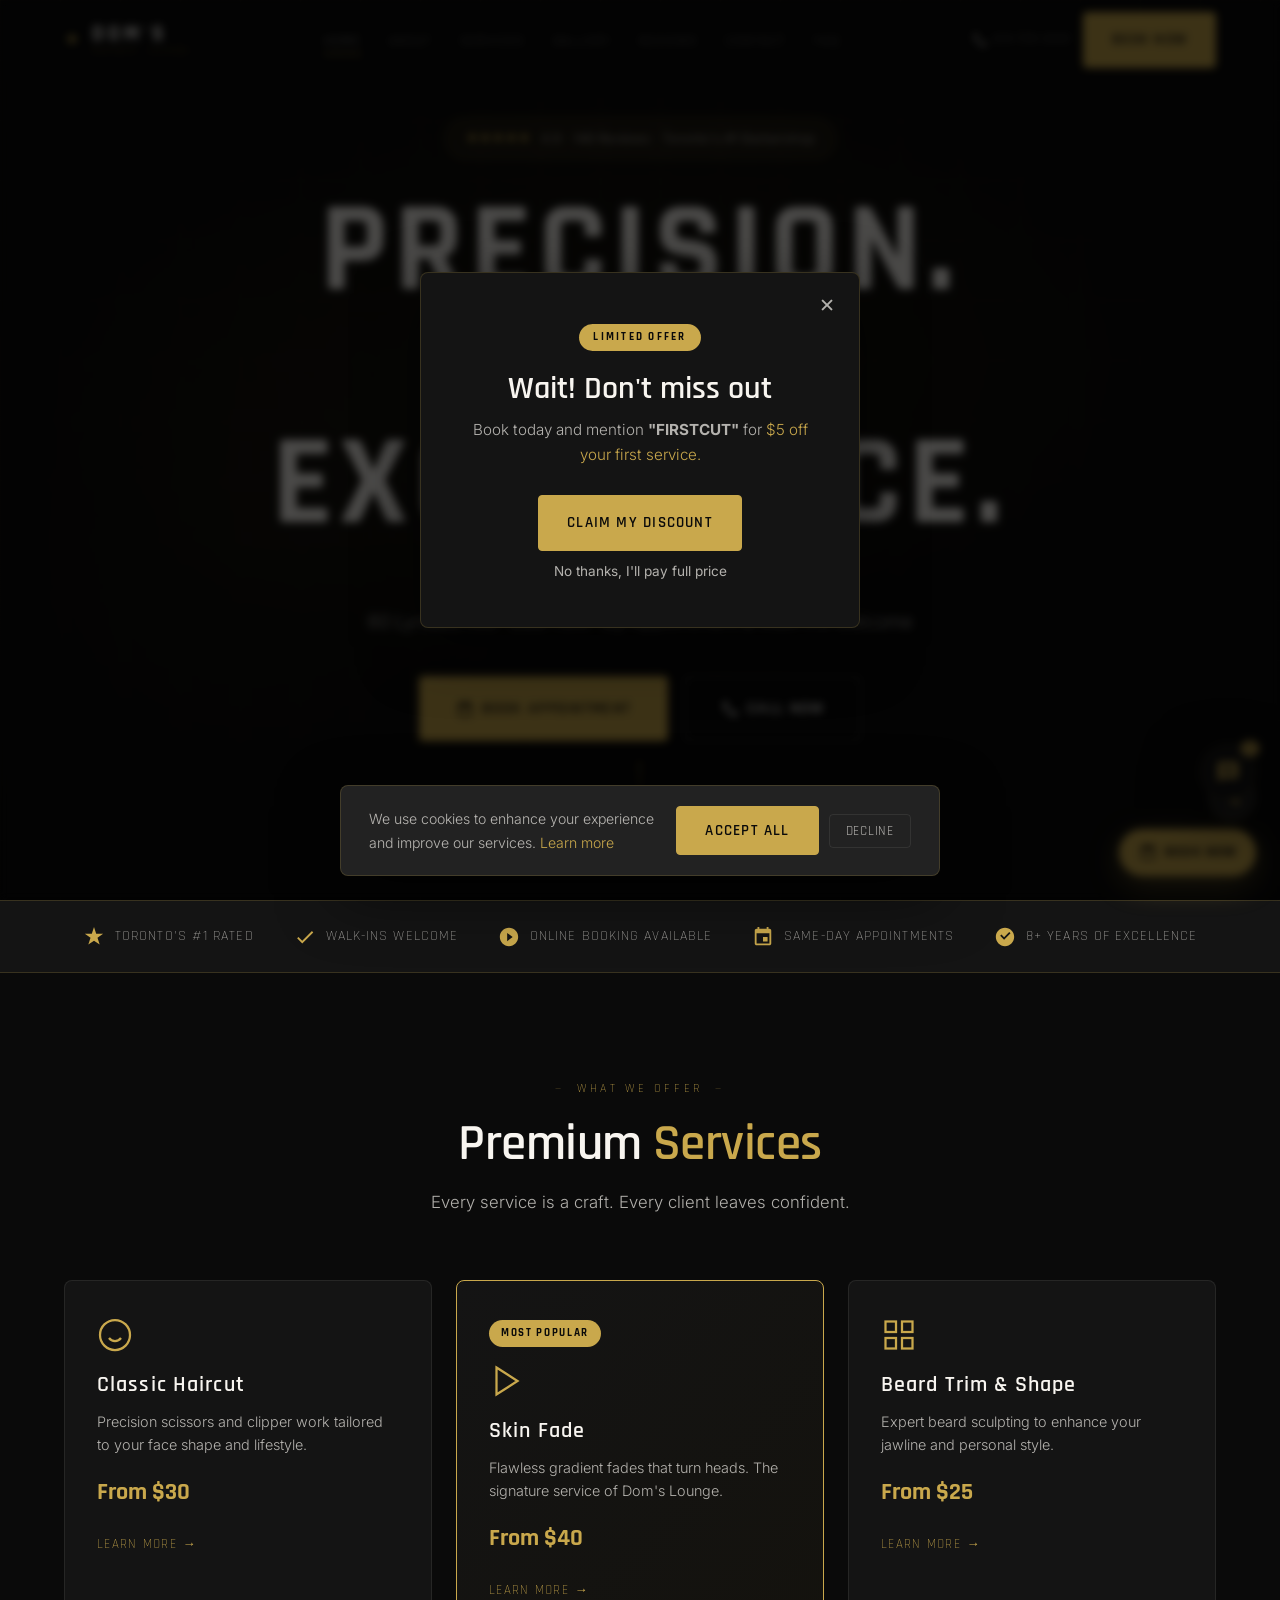
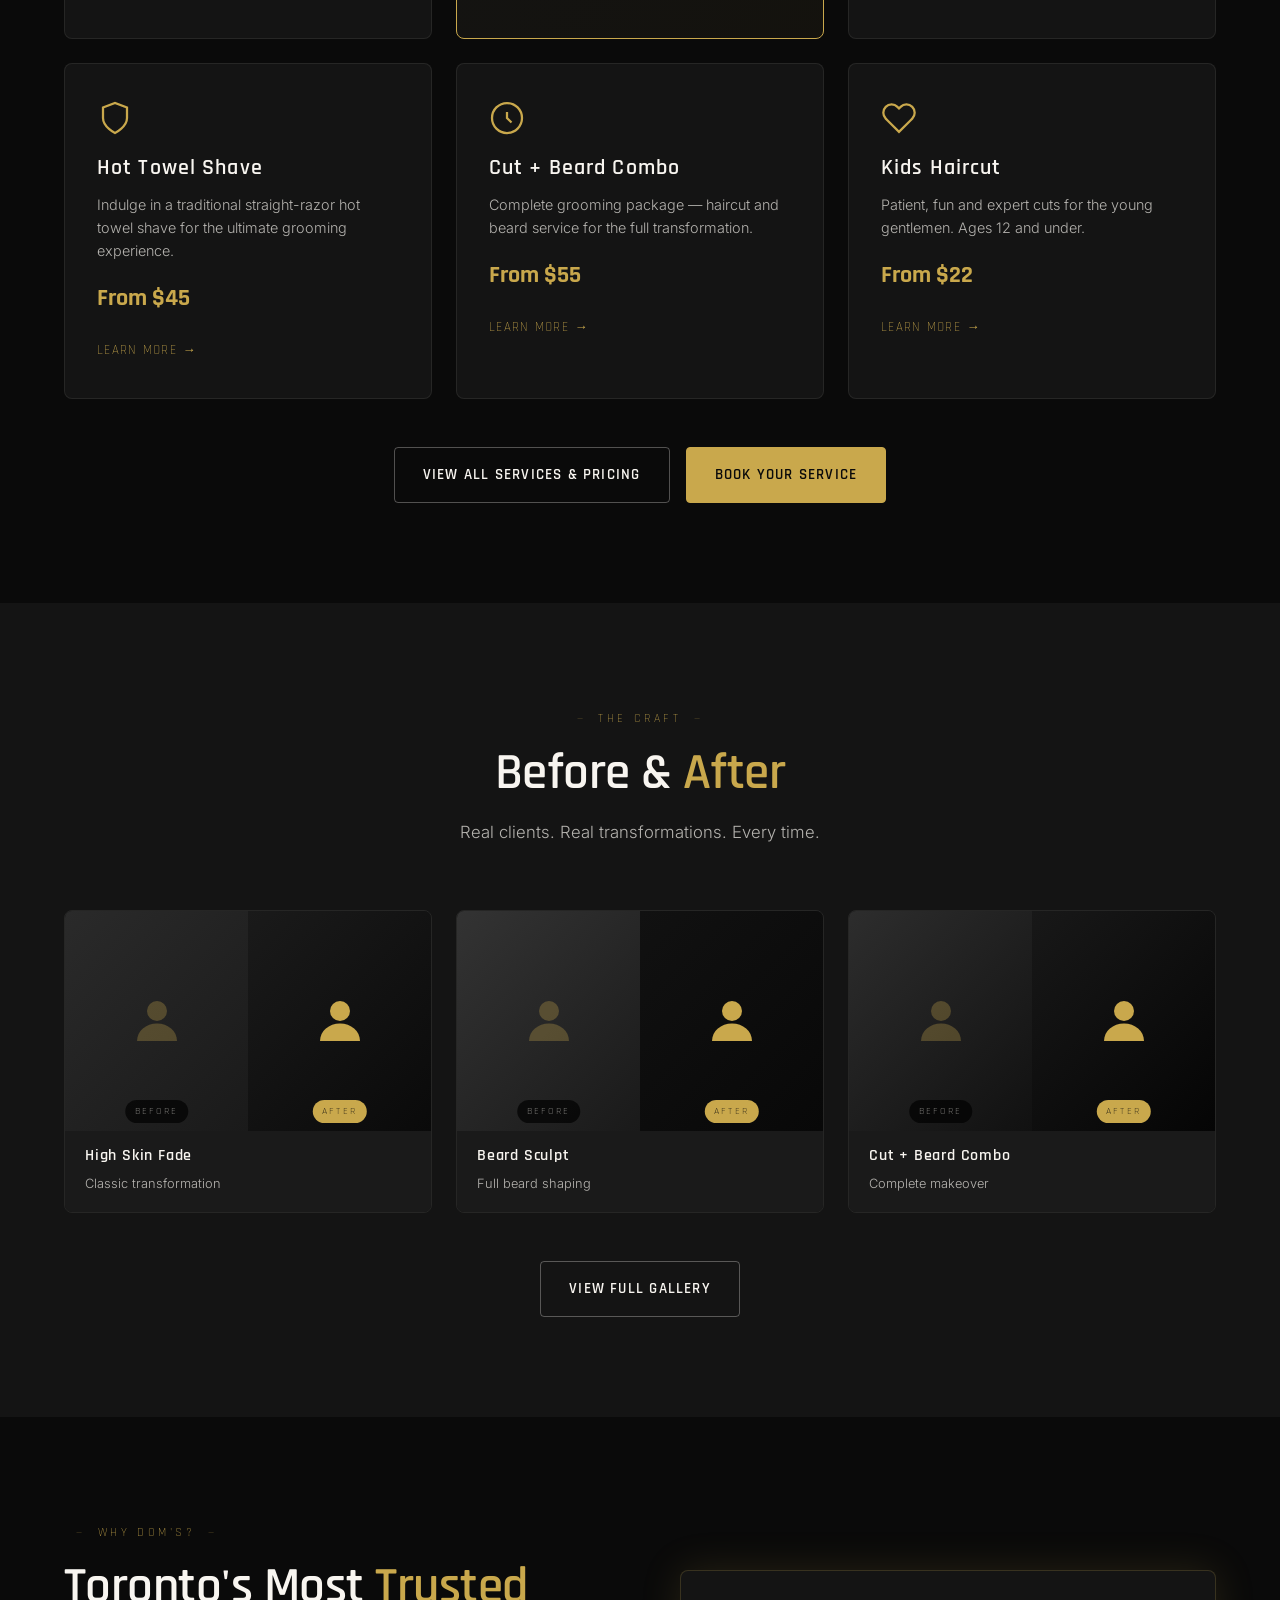
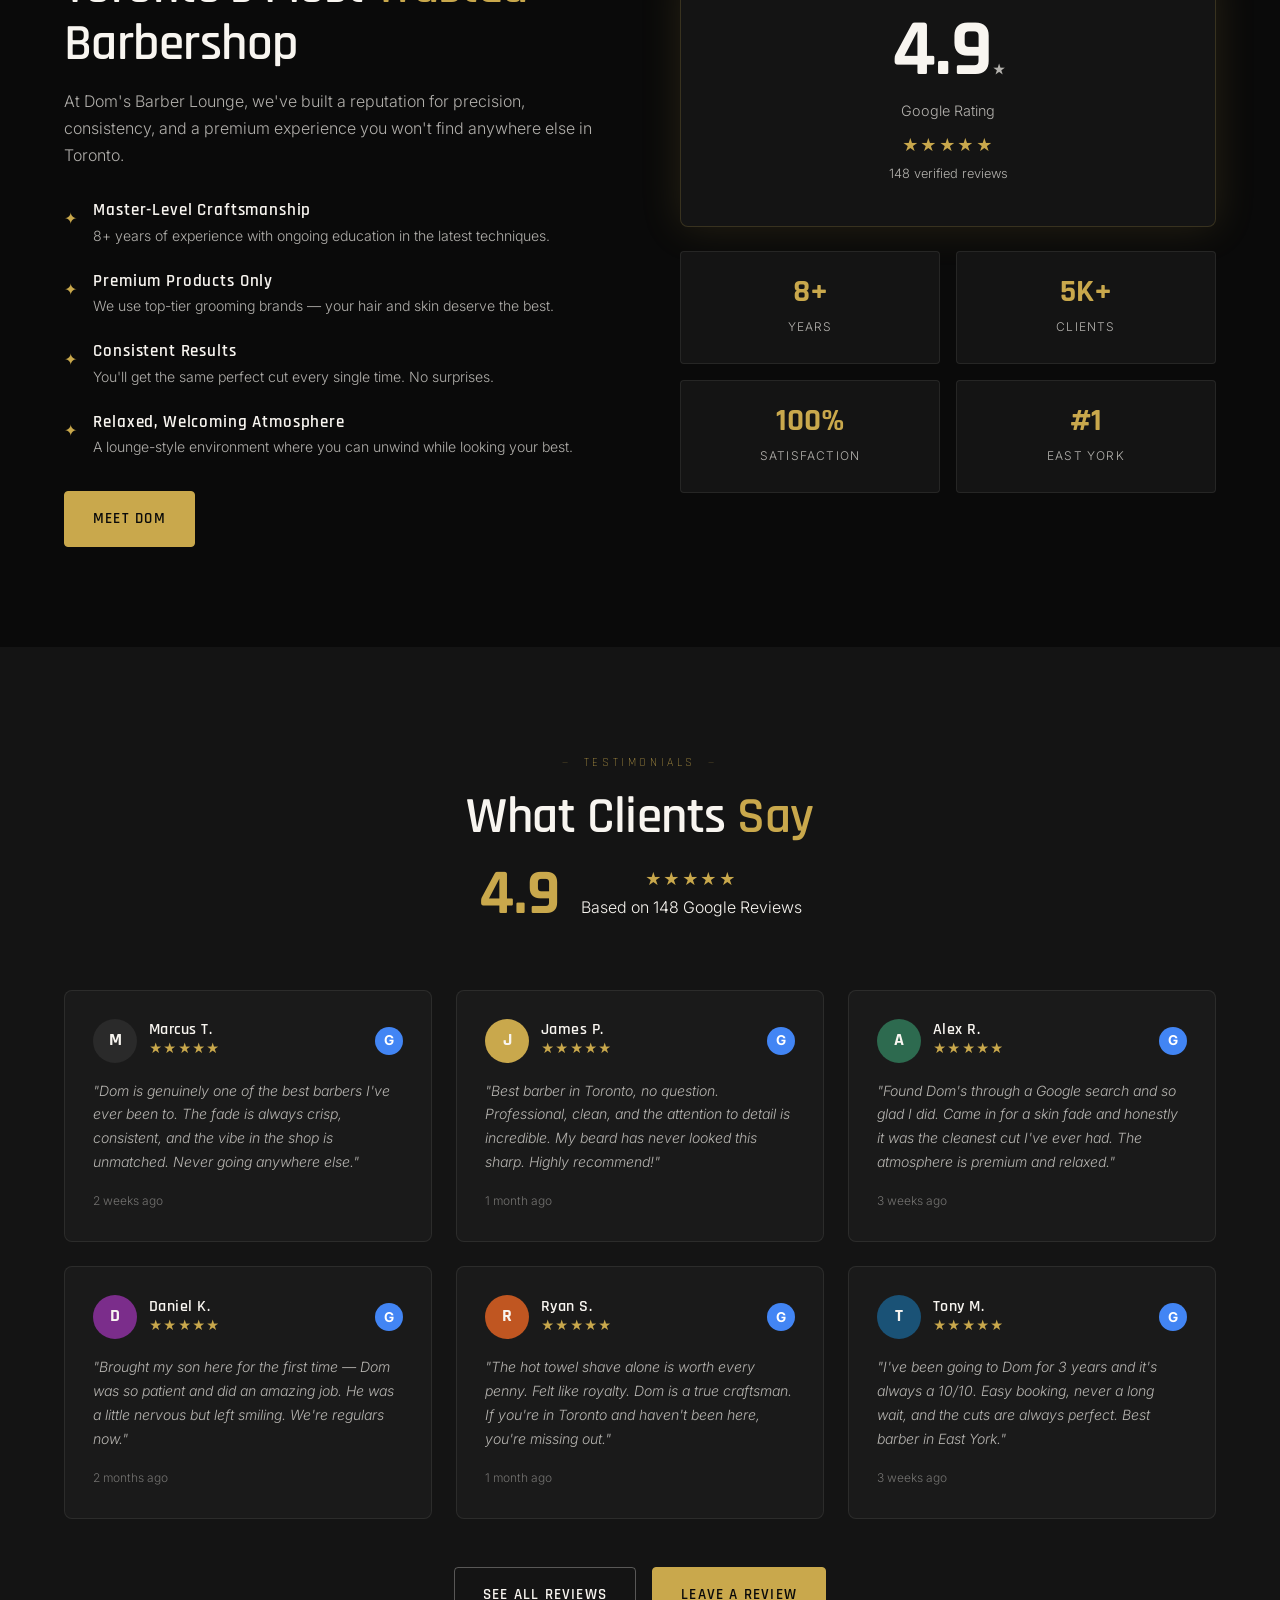
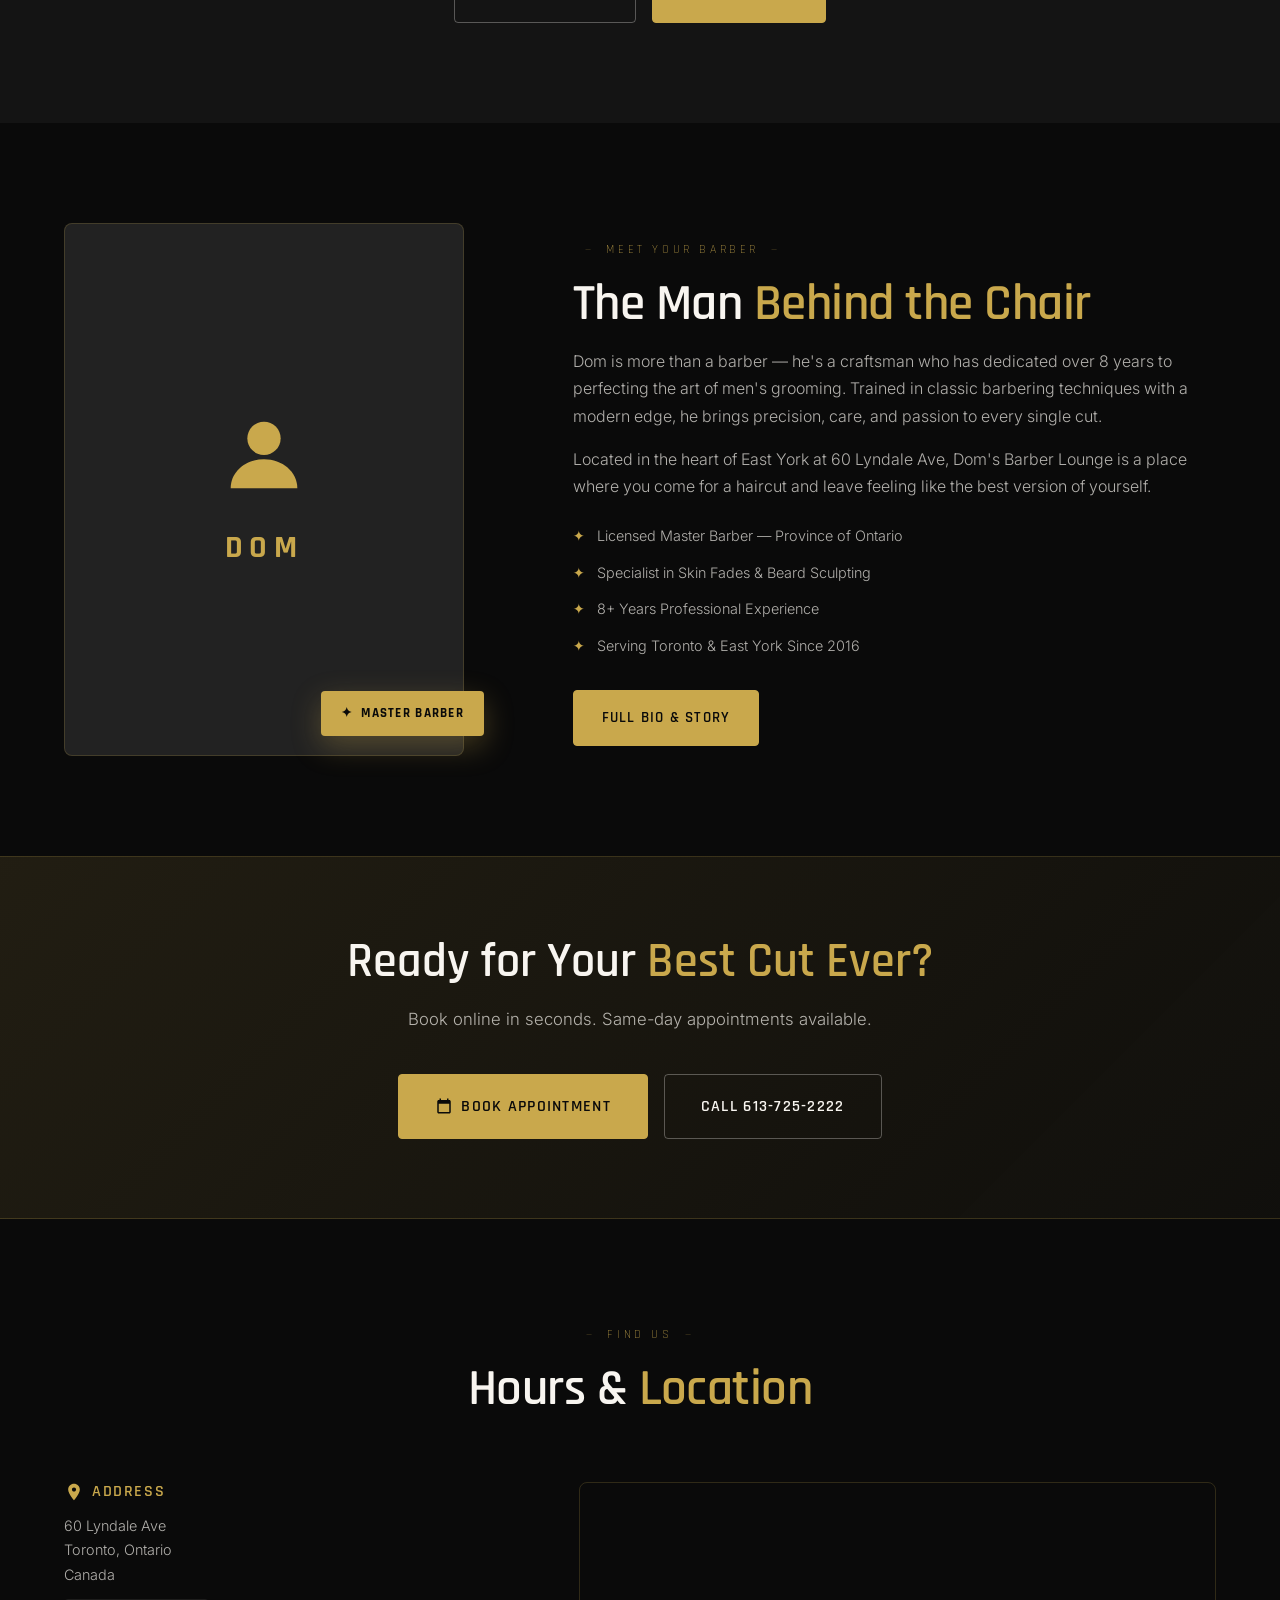
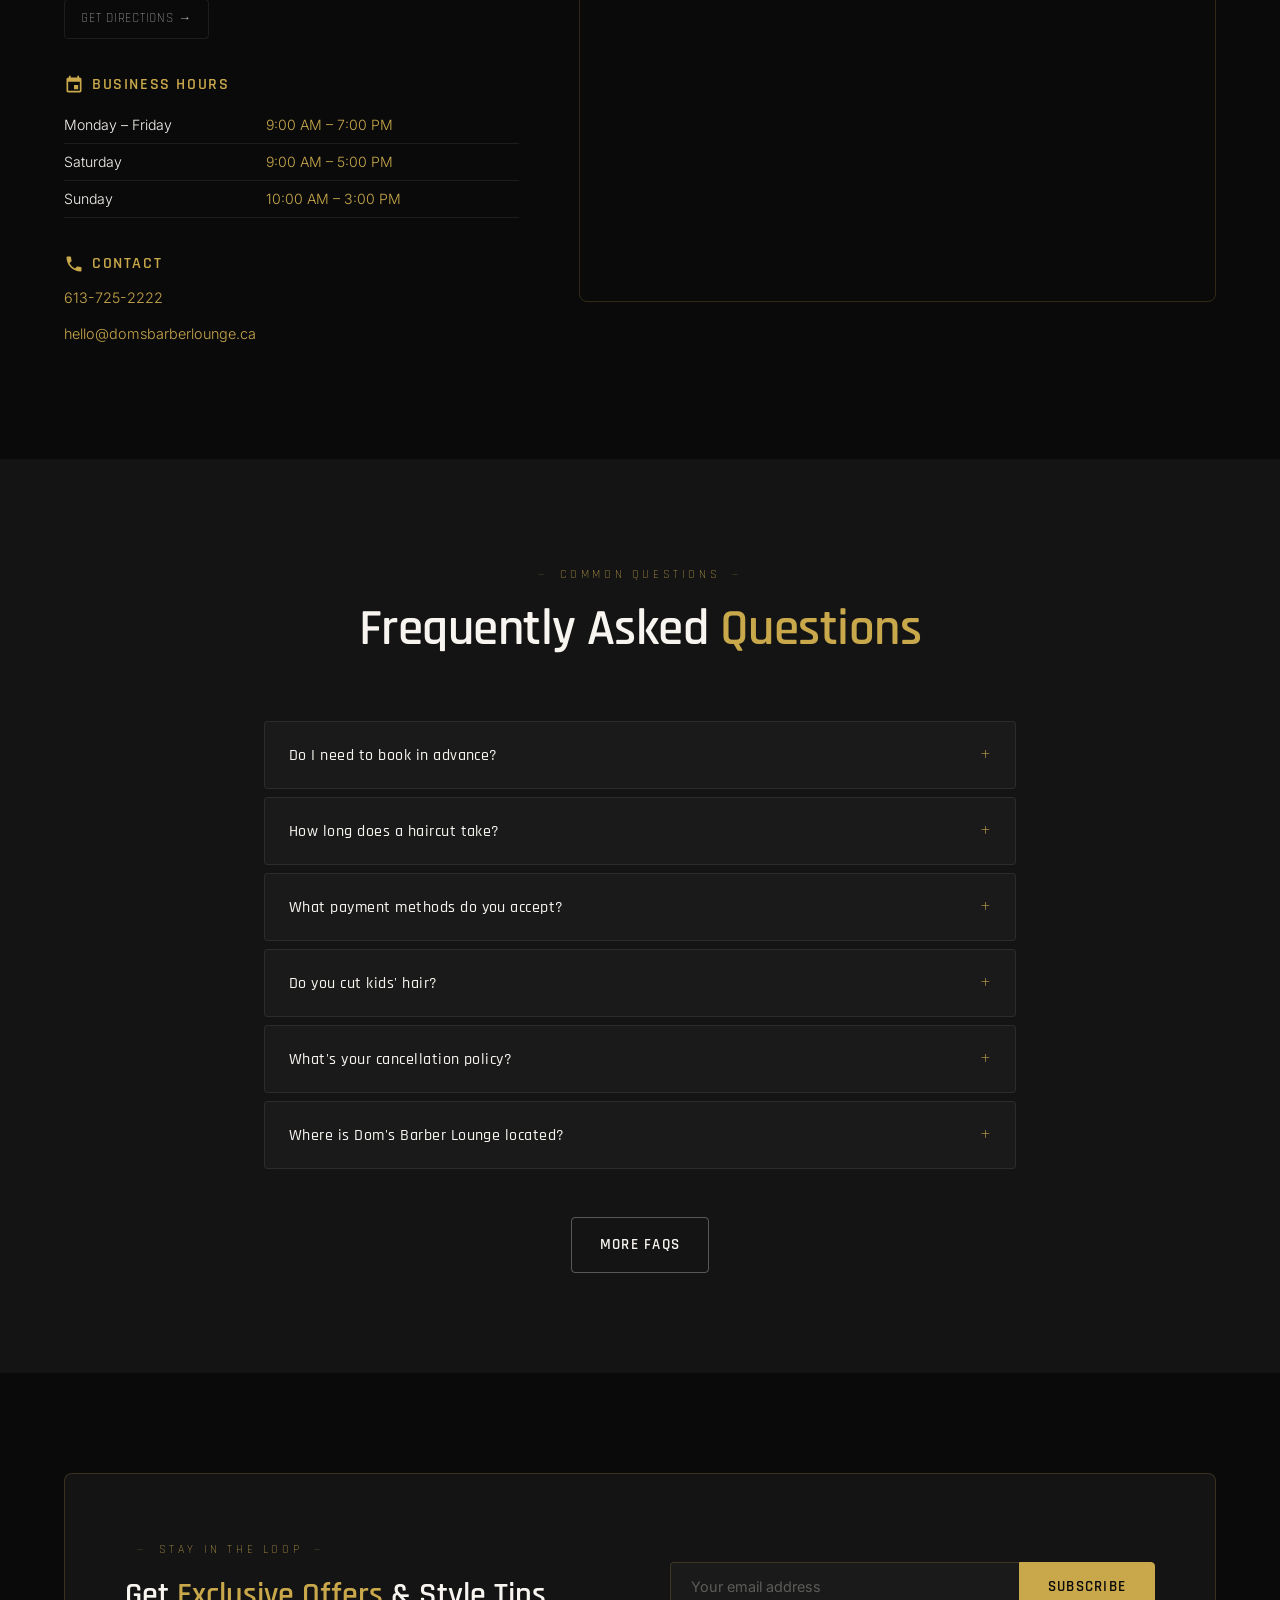
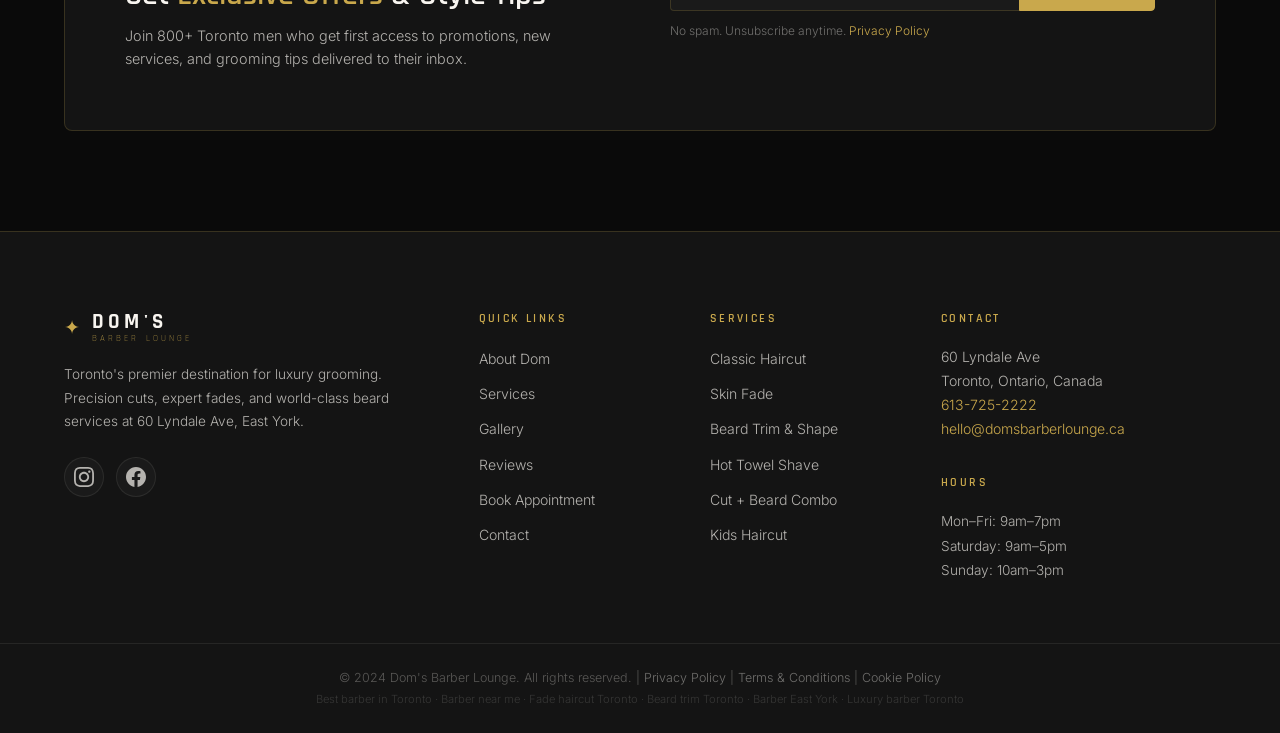
==== index.html @ 16a7e5fc "Add website" ====
<!DOCTYPE html>
<html lang="en">
<head>
  <meta charset="UTF-8" />
  <meta name="viewport" content="width=device-width, initial-scale=1.0" />
  <title>Dom's Barber Lounge | Best Barber in Toronto | 60 Lyndale Ave</title>
  <meta name="description" content="Dom's Barber Lounge – Toronto's premium barbershop at 60 Lyndale Ave. Expert fades, beard trims & luxury grooming. Book online today. Call 613-725-2222." />
  <meta name="keywords" content="barber Toronto, best barber Toronto, fade haircut Toronto, beard trim Toronto, luxury barber Toronto, barber near me, men's haircut Toronto, barber Leaside, barber East York" />
  <meta name="robots" content="index, follow" />
  <link rel="canonical" href="https://domsbarberlounge.ca/" />

  <!-- Open Graph -->
  <meta property="og:title" content="Dom's Barber Lounge | Premium Barbershop Toronto" />
  <meta property="og:description" content="Toronto's premier barbershop. Expert fades, beard trims & luxury grooming at 60 Lyndale Ave." />
  <meta property="og:type" content="website" />
  <meta property="og:url" content="https://domsbarberlounge.ca/" />
  <meta property="og:image" content="https://domsbarberlounge.ca/images/og-image.jpg" />
  <meta property="og:locale" content="en_CA" />

  <!-- Twitter Card -->
  <meta name="twitter:card" content="summary_large_image" />
  <meta name="twitter:title" content="Dom's Barber Lounge | Premium Barbershop Toronto" />
  <meta name="twitter:description" content="Expert fades, beard trims & luxury grooming in Toronto." />

  <!-- Fonts -->
  <link rel="preconnect" href="https://fonts.googleapis.com" />
  <link rel="preconnect" href="https://fonts.gstatic.com" crossorigin />
  <link href="https://fonts.googleapis.com/css2?family=Cormorant+Garamond:wght@300;400;500;600;700&family=Rajdhani:wght@300;400;500;600;700&family=Inter:wght@300;400;500&display=swap" rel="stylesheet" />

  <!-- Schema Markup -->
  <script type="application/ld+json">
  {
    "@context": "https://schema.org",
    "@type": "BarberShop",
    "name": "Dom's Barber Lounge",
    "image": "https://domsbarberlounge.ca/images/og-image.jpg",
    "telephone": "613-725-2222",
    "address": {
      "@type": "PostalAddress",
      "streetAddress": "60 Lyndale Ave",
      "addressLocality": "Toronto",
      "addressRegion": "ON",
      "postalCode": "M4G 2W1",
      "addressCountry": "CA"
    },
    "geo": {
      "@type": "GeoCoordinates",
      "latitude": 43.7058,
      "longitude": -79.3594
    },
    "url": "https://domsbarberlounge.ca",
    "openingHoursSpecification": [
      {"@type":"OpeningHoursSpecification","dayOfWeek":["Monday","Tuesday","Wednesday","Thursday","Friday"],"opens":"09:00","closes":"19:00"},
      {"@type":"OpeningHoursSpecification","dayOfWeek":"Saturday","opens":"09:00","closes":"17:00"},
      {"@type":"OpeningHoursSpecification","dayOfWeek":"Sunday","opens":"10:00","closes":"15:00"}
    ],
    "aggregateRating": {
      "@type": "AggregateRating",
      "ratingValue": "4.9",
      "reviewCount": "148"
    },
    "priceRange": "$$",
    "servesCuisine": "Barbershop"
  }
  </script>

  <!-- FAQ Schema -->
  <script type="application/ld+json">
  {
    "@context": "https://schema.org",
    "@type": "FAQPage",
    "mainEntity": [
      {"@type":"Question","name":"How do I book an appointment?","acceptedAnswer":{"@type":"Answer","text":"You can book online through our website, call us at 613-725-2222, or walk in."}},
      {"@type":"Question","name":"Do you accept walk-ins?","acceptedAnswer":{"@type":"Answer","text":"Yes, we accept walk-ins based on availability. Booking ahead is recommended."}},
      {"@type":"Question","name":"How much is a haircut at Dom's?","acceptedAnswer":{"@type":"Answer","text":"Classic cuts start from $30. Premium services range from $45–$75. See our full pricing page."}}
    ]
  }
  </script>

  <link rel="stylesheet" href="css/style.css" />
</head>
<body>

<!-- COOKIE CONSENT BANNER -->
<div id="cookieBanner" class="cookie-banner" role="alert" aria-live="polite">
  <div class="cookie-content">
    <p>We use cookies to enhance your experience and improve our services. <a href="pages/cookie-policy.html">Learn more</a></p>
    <div class="cookie-btns">
      <button onclick="acceptCookies()" class="btn-gold">Accept All</button>
      <button onclick="declineCookies()" class="btn-outline-sm">Decline</button>
    </div>
  </div>
</div>

<!-- NAVIGATION -->
<nav class="navbar" id="navbar" role="navigation" aria-label="Main navigation">
  <div class="nav-container">
    <a href="index.html" class="logo" aria-label="Dom's Barber Lounge Home">
      <span class="logo-icon">✦</span>
      <div class="logo-text">
        <span class="logo-main">DOM'S</span>
        <span class="logo-sub">BARBER LOUNGE</span>
      </div>
    </a>
    <ul class="nav-links" role="list">
      <li><a href="index.html" class="nav-link active">Home</a></li>
      <li><a href="pages/about.html" class="nav-link">About</a></li>
      <li><a href="pages/services.html" class="nav-link">Services</a></li>
      <li><a href="pages/gallery.html" class="nav-link">Gallery</a></li>
      <li><a href="pages/reviews.html" class="nav-link">Reviews</a></li>
      <li><a href="pages/contact.html" class="nav-link">Contact</a></li>
      <li><a href="pages/faq.html" class="nav-link">FAQ</a></li>
    </ul>
    <div class="nav-cta">
      <a href="tel:6137252222" class="btn-call" aria-label="Call Dom's Barber Lounge">
        <svg width="16" height="16" viewBox="0 0 24 24" fill="currentColor"><path d="M6.6 10.8c1.4 2.8 3.8 5.1 6.6 6.6l2.2-2.2c.3-.3.7-.4 1-.2 1.1.4 2.3.6 3.6.6.6 0 1 .4 1 1V20c0 .6-.4 1-1 1-9.4 0-17-7.6-17-17 0-.6.4-1 1-1h3.5c.6 0 1 .4 1 1 0 1.3.2 2.5.6 3.6.1.3 0 .7-.2 1L6.6 10.8z"/></svg>
        613-725-2222
      </a>
      <a href="pages/book.html" class="btn-gold">Book Now</a>
    </div>
    <button class="hamburger" id="hamburger" aria-label="Toggle menu" aria-expanded="false">
      <span></span><span></span><span></span>
    </button>
  </div>
</nav>

<!-- MOBILE MENU -->
<div class="mobile-menu" id="mobileMenu" role="dialog" aria-label="Mobile navigation">
  <ul>
    <li><a href="index.html">Home</a></li>
    <li><a href="pages/about.html">About</a></li>
    <li><a href="pages/services.html">Services</a></li>
    <li><a href="pages/gallery.html">Gallery</a></li>
    <li><a href="pages/reviews.html">Reviews</a></li>
    <li><a href="pages/contact.html">Contact</a></li>
    <li><a href="pages/faq.html">FAQ</a></li>
    <li><a href="pages/book.html" class="btn-gold" style="display:inline-block;margin-top:1rem;">Book Now</a></li>
  </ul>
</div>

<!-- HERO SECTION -->
<section class="hero" id="home" aria-label="Hero section">
  <div class="hero-bg">
    <div class="hero-grid"></div>
    <div class="hero-gradient"></div>
  </div>
  <div class="hero-content">
    <div class="hero-badge">
      <span class="star">★★★★★</span>
      <span>4.9 · 148 Reviews · Toronto's #1 Barbershop</span>
    </div>
    <h1 class="hero-title">
      <span class="title-line">PRECISION.</span>
      <span class="title-line gold">CRAFT.</span>
      <span class="title-line">EXCELLENCE.</span>
    </h1>
    <p class="hero-sub">Toronto's premier destination for luxury grooming.<br>60 Lyndale Ave · East York · By Appointment & Walk-ins Welcome</p>
    <div class="hero-btns">
      <a href="pages/book.html" class="btn-gold btn-lg">
        <svg width="18" height="18" viewBox="0 0 24 24" fill="currentColor"><path d="M19 4h-1V2h-2v2H8V2H6v2H5C3.9 4 3 4.9 3 6v14c0 1.1.9 2 2 2h14c1.1 0 2-.9 2-2V6c0-1.1-.9-2-2-2zm0 16H5V9h14v11z"/></svg>
        Book Appointment
      </a>
      <a href="tel:6137252222" class="btn-outline btn-lg">
        <svg width="18" height="18" viewBox="0 0 24 24" fill="currentColor"><path d="M6.6 10.8c1.4 2.8 3.8 5.1 6.6 6.6l2.2-2.2c.3-.3.7-.4 1-.2 1.1.4 2.3.6 3.6.6.6 0 1 .4 1 1V20c0 .6-.4 1-1 1-9.4 0-17-7.6-17-17 0-.6.4-1 1-1h3.5c.6 0 1 .4 1 1 0 1.3.2 2.5.6 3.6.1.3 0 .7-.2 1L6.6 10.8z"/></svg>
        Call Now
      </a>
    </div>
    <div class="hero-stats">
      <div class="stat"><span class="stat-num">8+</span><span class="stat-label">Years Experience</span></div>
      <div class="stat-divider"></div>
      <div class="stat"><span class="stat-num">5,000+</span><span class="stat-label">Happy Clients</span></div>
      <div class="stat-divider"></div>
      <div class="stat"><span class="stat-num">4.9★</span><span class="stat-label">Google Rating</span></div>
    </div>
  </div>
  <div class="hero-scroll" aria-hidden="true">
    <div class="scroll-line"></div>
    <span>SCROLL</span>
  </div>
</section>

<!-- TRUST BAR -->
<section class="trust-bar" aria-label="Trust indicators">
  <div class="container">
    <div class="trust-items">
      <div class="trust-item">
        <svg width="22" height="22" fill="var(--gold)" viewBox="0 0 24 24"><path d="M12 1l2.4 7.4H22l-6.2 4.5 2.4 7.4L12 16l-6.2 4.3 2.4-7.4L2 8.4h7.6z"/></svg>
        <span>Toronto's #1 Rated</span>
      </div>
      <div class="trust-item">
        <svg width="22" height="22" fill="var(--gold)" viewBox="0 0 24 24"><path d="M9 16.17L4.83 12l-1.42 1.41L9 19 21 7l-1.41-1.41z"/></svg>
        <span>Walk-ins Welcome</span>
      </div>
      <div class="trust-item">
        <svg width="22" height="22" fill="var(--gold)" viewBox="0 0 24 24"><path d="M12 2C6.48 2 2 6.48 2 12s4.48 10 10 10 10-4.48 10-10S17.52 2 12 2zm-2 14.5v-9l6 4.5-6 4.5z"/></svg>
        <span>Online Booking Available</span>
      </div>
      <div class="trust-item">
        <svg width="22" height="22" fill="var(--gold)" viewBox="0 0 24 24"><path d="M17 12h-5v5h5v-5zM16 1v2H8V1H6v2H5c-1.11 0-1.99.9-1.99 2L3 19c0 1.1.89 2 2 2h14c1.1 0 2-.9 2-2V5c0-1.1-.9-2-2-2h-1V1h-2zm3 18H5V8h14v11z"/></svg>
        <span>Same-Day Appointments</span>
      </div>
      <div class="trust-item">
        <svg width="22" height="22" fill="var(--gold)" viewBox="0 0 24 24"><path d="M12 22C6.477 22 2 17.523 2 12S6.477 2 12 2s10 4.477 10 10-4.477 10-10 10zm-1-7l7-7-1.414-1.414L11 12.172l-2.828-2.828-1.414 1.414L11 15z"/></svg>
        <span>8+ Years of Excellence</span>
      </div>
    </div>
  </div>
</section>

<!-- SERVICES PREVIEW -->
<section class="services-section section" id="services" aria-labelledby="services-heading">
  <div class="container">
    <div class="section-header">
      <span class="section-label">WHAT WE OFFER</span>
      <h2 id="services-heading" class="section-title">Premium <span class="gold">Services</span></h2>
      <p class="section-sub">Every service is a craft. Every client leaves confident.</p>
    </div>
    <div class="services-grid">
      <div class="service-card" data-aos="fade-up">
        <div class="service-icon">
          <svg width="36" height="36" viewBox="0 0 24 24" fill="none" stroke="var(--gold)" stroke-width="1.5"><path d="M12 2C6.48 2 2 6.48 2 12s4.48 10 10 10 10-4.48 10-10S17.52 2 12 2z"/><path d="M8 14s1.5 2 4 2 4-2 4-2"/><line x1="9" y1="9" x2="9.01" y2="9"/><line x1="15" y1="9" x2="15.01" y2="9"/></svg>
        </div>
        <h3>Classic Haircut</h3>
        <p>Precision scissors and clipper work tailored to your face shape and lifestyle.</p>
        <span class="price">From $30</span>
        <a href="pages/services.html" class="service-link">Learn More →</a>
      </div>
      <div class="service-card featured" data-aos="fade-up" data-aos-delay="100">
        <div class="service-badge">Most Popular</div>
        <div class="service-icon">
          <svg width="36" height="36" viewBox="0 0 24 24" fill="none" stroke="var(--gold)" stroke-width="1.5"><path d="M5 3l14 9-14 9V3z"/></svg>
        </div>
        <h3>Skin Fade</h3>
        <p>Flawless gradient fades that turn heads. The signature service of Dom's Lounge.</p>
        <span class="price">From $40</span>
        <a href="pages/services.html" class="service-link">Learn More →</a>
      </div>
      <div class="service-card" data-aos="fade-up" data-aos-delay="200">
        <div class="service-icon">
          <svg width="36" height="36" viewBox="0 0 24 24" fill="none" stroke="var(--gold)" stroke-width="1.5"><rect x="3" y="3" width="7" height="7"/><rect x="14" y="3" width="7" height="7"/><rect x="14" y="14" width="7" height="7"/><rect x="3" y="14" width="7" height="7"/></svg>
        </div>
        <h3>Beard Trim & Shape</h3>
        <p>Expert beard sculpting to enhance your jawline and personal style.</p>
        <span class="price">From $25</span>
        <a href="pages/services.html" class="service-link">Learn More →</a>
      </div>
      <div class="service-card" data-aos="fade-up" data-aos-delay="300">
        <div class="service-icon">
          <svg width="36" height="36" viewBox="0 0 24 24" fill="none" stroke="var(--gold)" stroke-width="1.5"><path d="M12 22s8-4 8-10V5l-8-3-8 3v7c0 6 8 10 8 10z"/></svg>
        </div>
        <h3>Hot Towel Shave</h3>
        <p>Indulge in a traditional straight-razor hot towel shave for the ultimate grooming experience.</p>
        <span class="price">From $45</span>
        <a href="pages/services.html" class="service-link">Learn More →</a>
      </div>
      <div class="service-card" data-aos="fade-up" data-aos-delay="400">
        <div class="service-icon">
          <svg width="36" height="36" viewBox="0 0 24 24" fill="none" stroke="var(--gold)" stroke-width="1.5"><circle cx="12" cy="12" r="10"/><path d="M12 8v4l3 3"/></svg>
        </div>
        <h3>Cut + Beard Combo</h3>
        <p>Complete grooming package — haircut and beard service for the full transformation.</p>
        <span class="price">From $55</span>
        <a href="pages/services.html" class="service-link">Learn More →</a>
      </div>
      <div class="service-card" data-aos="fade-up" data-aos-delay="500">
        <div class="service-icon">
          <svg width="36" height="36" viewBox="0 0 24 24" fill="none" stroke="var(--gold)" stroke-width="1.5"><path d="M20.84 4.61a5.5 5.5 0 0 0-7.78 0L12 5.67l-1.06-1.06a5.5 5.5 0 0 0-7.78 7.78l1.06 1.06L12 21.23l7.78-7.78 1.06-1.06a5.5 5.5 0 0 0 0-7.78z"/></svg>
        </div>
        <h3>Kids Haircut</h3>
        <p>Patient, fun and expert cuts for the young gentlemen. Ages 12 and under.</p>
        <span class="price">From $22</span>
        <a href="pages/services.html" class="service-link">Learn More →</a>
      </div>
    </div>
    <div class="section-cta">
      <a href="pages/services.html" class="btn-outline">View All Services & Pricing</a>
      <a href="pages/book.html" class="btn-gold">Book Your Service</a>
    </div>
  </div>
</section>

<!-- BEFORE & AFTER GALLERY -->
<section class="gallery-section section dark-section" aria-labelledby="gallery-heading">
  <div class="container">
    <div class="section-header">
      <span class="section-label">THE CRAFT</span>
      <h2 id="gallery-heading" class="section-title">Before &amp; <span class="gold">After</span></h2>
      <p class="section-sub">Real clients. Real transformations. Every time.</p>
    </div>
    <div class="gallery-grid">
      <div class="gallery-item" tabindex="0" role="button" aria-label="View transformation 1">
        <div class="before-after">
          <div class="ba-img before">
            <div class="ba-overlay">BEFORE</div>
            <div class="placeholder-img" style="background: linear-gradient(135deg,#2a2a2a,#1a1a1a)">
              <svg width="60" height="60" viewBox="0 0 24 24" fill="var(--gold-dim)"><circle cx="12" cy="8" r="4"/><path d="M4 20c0-4 3.6-7 8-7s8 3 8 7"/></svg>
            </div>
          </div>
          <div class="ba-img after">
            <div class="ba-overlay gold-overlay">AFTER</div>
            <div class="placeholder-img" style="background: linear-gradient(135deg,#1a1a1a,#0a0a0a)">
              <svg width="60" height="60" viewBox="0 0 24 24" fill="var(--gold)"><circle cx="12" cy="8" r="4"/><path d="M4 20c0-4 3.6-7 8-7s8 3 8 7"/></svg>
            </div>
          </div>
        </div>
        <div class="gallery-info"><h4>High Skin Fade</h4><span>Classic transformation</span></div>
      </div>
      <div class="gallery-item" tabindex="0" role="button" aria-label="View transformation 2">
        <div class="before-after">
          <div class="ba-img before">
            <div class="ba-overlay">BEFORE</div>
            <div class="placeholder-img" style="background: linear-gradient(135deg,#333,#1a1a1a)">
              <svg width="60" height="60" viewBox="0 0 24 24" fill="var(--gold-dim)"><circle cx="12" cy="8" r="4"/><path d="M4 20c0-4 3.6-7 8-7s8 3 8 7"/></svg>
            </div>
          </div>
          <div class="ba-img after">
            <div class="ba-overlay gold-overlay">AFTER</div>
            <div class="placeholder-img" style="background: linear-gradient(135deg,#111,#080808)">
              <svg width="60" height="60" viewBox="0 0 24 24" fill="var(--gold)"><circle cx="12" cy="8" r="4"/><path d="M4 20c0-4 3.6-7 8-7s8 3 8 7"/></svg>
            </div>
          </div>
        </div>
        <div class="gallery-info"><h4>Beard Sculpt</h4><span>Full beard shaping</span></div>
      </div>
      <div class="gallery-item" tabindex="0" role="button" aria-label="View transformation 3">
        <div class="before-after">
          <div class="ba-img before">
            <div class="ba-overlay">BEFORE</div>
            <div class="placeholder-img" style="background: linear-gradient(135deg,#2d2d2d,#111)">
              <svg width="60" height="60" viewBox="0 0 24 24" fill="var(--gold-dim)"><circle cx="12" cy="8" r="4"/><path d="M4 20c0-4 3.6-7 8-7s8 3 8 7"/></svg>
            </div>
          </div>
          <div class="ba-img after">
            <div class="ba-overlay gold-overlay">AFTER</div>
            <div class="placeholder-img" style="background: linear-gradient(135deg,#181818,#050505)">
              <svg width="60" height="60" viewBox="0 0 24 24" fill="var(--gold)"><circle cx="12" cy="8" r="4"/><path d="M4 20c0-4 3.6-7 8-7s8 3 8 7"/></svg>
            </div>
          </div>
        </div>
        <div class="gallery-info"><h4>Cut + Beard Combo</h4><span>Complete makeover</span></div>
      </div>
    </div>
    <div class="section-cta">
      <a href="pages/gallery.html" class="btn-outline">View Full Gallery</a>
    </div>
  </div>
</section>

<!-- WHY CHOOSE US -->
<section class="why-section section" aria-labelledby="why-heading">
  <div class="container">
    <div class="why-layout">
      <div class="why-content">
        <span class="section-label">WHY DOM'S?</span>
        <h2 id="why-heading" class="section-title">Toronto's Most <span class="gold">Trusted</span> Barbershop</h2>
        <p class="why-desc">At Dom's Barber Lounge, we've built a reputation for precision, consistency, and a premium experience you won't find anywhere else in Toronto.</p>
        <div class="why-list">
          <div class="why-item">
            <div class="why-icon">✦</div>
            <div>
              <h4>Master-Level Craftsmanship</h4>
              <p>8+ years of experience with ongoing education in the latest techniques.</p>
            </div>
          </div>
          <div class="why-item">
            <div class="why-icon">✦</div>
            <div>
              <h4>Premium Products Only</h4>
              <p>We use top-tier grooming brands — your hair and skin deserve the best.</p>
            </div>
          </div>
          <div class="why-item">
            <div class="why-icon">✦</div>
            <div>
              <h4>Consistent Results</h4>
              <p>You'll get the same perfect cut every single time. No surprises.</p>
            </div>
          </div>
          <div class="why-item">
            <div class="why-icon">✦</div>
            <div>
              <h4>Relaxed, Welcoming Atmosphere</h4>
              <p>A lounge-style environment where you can unwind while looking your best.</p>
            </div>
          </div>
        </div>
        <a href="pages/about.html" class="btn-gold" style="margin-top:2rem;display:inline-block;">Meet Dom</a>
      </div>
      <div class="why-visual">
        <div class="why-card">
          <div class="why-number">4.9<span>★</span></div>
          <p>Google Rating</p>
          <div class="stars-row">★★★★★</div>
          <span>148 verified reviews</span>
        </div>
        <div class="why-badge-grid">
          <div class="badge-item">
            <span class="badge-num">8+</span>
            <span>Years</span>
          </div>
          <div class="badge-item">
            <span class="badge-num">5K+</span>
            <span>Clients</span>
          </div>
          <div class="badge-item">
            <span class="badge-num">100%</span>
            <span>Satisfaction</span>
          </div>
          <div class="badge-item">
            <span class="badge-num">#1</span>
            <span>East York</span>
          </div>
        </div>
      </div>
    </div>
  </div>
</section>

<!-- REVIEWS -->
<section class="reviews-section section dark-section" id="reviews" aria-labelledby="reviews-heading">
  <div class="container">
    <div class="section-header">
      <span class="section-label">TESTIMONIALS</span>
      <h2 id="reviews-heading" class="section-title">What Clients <span class="gold">Say</span></h2>
      <div class="rating-summary">
        <span class="big-rating">4.9</span>
        <div>
          <div class="stars-row">★★★★★</div>
          <span>Based on 148 Google Reviews</span>
        </div>
      </div>
    </div>
    <div class="reviews-grid">
      <div class="review-card" data-aos="fade-up">
        <div class="review-header">
          <div class="reviewer-avatar">M</div>
          <div>
            <h4>Marcus T.</h4>
            <div class="stars-row small">★★★★★</div>
          </div>
          <div class="google-icon" aria-label="Google review">G</div>
        </div>
        <p>"Dom is genuinely one of the best barbers I've ever been to. The fade is always crisp, consistent, and the vibe in the shop is unmatched. Never going anywhere else."</p>
        <span class="review-date">2 weeks ago</span>
      </div>
      <div class="review-card" data-aos="fade-up" data-aos-delay="100">
        <div class="review-header">
          <div class="reviewer-avatar" style="background:var(--gold);">J</div>
          <div>
            <h4>James P.</h4>
            <div class="stars-row small">★★★★★</div>
          </div>
          <div class="google-icon" aria-label="Google review">G</div>
        </div>
        <p>"Best barber in Toronto, no question. Professional, clean, and the attention to detail is incredible. My beard has never looked this sharp. Highly recommend!"</p>
        <span class="review-date">1 month ago</span>
      </div>
      <div class="review-card" data-aos="fade-up" data-aos-delay="200">
        <div class="review-header">
          <div class="reviewer-avatar" style="background:#2d6a4f;">A</div>
          <div>
            <h4>Alex R.</h4>
            <div class="stars-row small">★★★★★</div>
          </div>
          <div class="google-icon" aria-label="Google review">G</div>
        </div>
        <p>"Found Dom's through a Google search and so glad I did. Came in for a skin fade and honestly it was the cleanest cut I've ever had. The atmosphere is premium and relaxed."</p>
        <span class="review-date">3 weeks ago</span>
      </div>
      <div class="review-card" data-aos="fade-up" data-aos-delay="300">
        <div class="review-header">
          <div class="reviewer-avatar" style="background:#7b2d8b;">D</div>
          <div>
            <h4>Daniel K.</h4>
            <div class="stars-row small">★★★★★</div>
          </div>
          <div class="google-icon" aria-label="Google review">G</div>
        </div>
        <p>"Brought my son here for the first time — Dom was so patient and did an amazing job. He was a little nervous but left smiling. We're regulars now."</p>
        <span class="review-date">2 months ago</span>
      </div>
      <div class="review-card" data-aos="fade-up" data-aos-delay="400">
        <div class="review-header">
          <div class="reviewer-avatar" style="background:#c05621;">R</div>
          <div>
            <h4>Ryan S.</h4>
            <div class="stars-row small">★★★★★</div>
          </div>
          <div class="google-icon" aria-label="Google review">G</div>
        </div>
        <p>"The hot towel shave alone is worth every penny. Felt like royalty. Dom is a true craftsman. If you're in Toronto and haven't been here, you're missing out."</p>
        <span class="review-date">1 month ago</span>
      </div>
      <div class="review-card" data-aos="fade-up" data-aos-delay="500">
        <div class="review-header">
          <div class="reviewer-avatar" style="background:#1a5276;">T</div>
          <div>
            <h4>Tony M.</h4>
            <div class="stars-row small">★★★★★</div>
          </div>
          <div class="google-icon" aria-label="Google review">G</div>
        </div>
        <p>"I've been going to Dom for 3 years and it's always a 10/10. Easy booking, never a long wait, and the cuts are always perfect. Best barber in East York."</p>
        <span class="review-date">3 weeks ago</span>
      </div>
    </div>
    <div class="section-cta">
      <a href="pages/reviews.html" class="btn-outline">See All Reviews</a>
      <a href="https://g.page/domsbarberlounge/review" target="_blank" rel="noopener noreferrer" class="btn-gold">Leave a Review</a>
    </div>
  </div>
</section>

<!-- MEET THE BARBER -->
<section class="meet-section section" aria-labelledby="meet-heading">
  <div class="container">
    <div class="meet-layout">
      <div class="meet-visual">
        <div class="meet-photo-frame">
          <div class="meet-photo-placeholder">
            <svg width="100" height="100" viewBox="0 0 24 24" fill="var(--gold)"><circle cx="12" cy="8" r="4"/><path d="M4 20c0-4 3.6-7 8-7s8 3 8 7"/></svg>
            <span>DOM</span>
          </div>
          <div class="meet-badge-floating">
            <span>✦</span>
            <span>Master Barber</span>
          </div>
        </div>
      </div>
      <div class="meet-content">
        <span class="section-label">MEET YOUR BARBER</span>
        <h2 id="meet-heading" class="section-title">The Man <span class="gold">Behind the Chair</span></h2>
        <p class="meet-desc">Dom is more than a barber — he's a craftsman who has dedicated over 8 years to perfecting the art of men's grooming. Trained in classic barbering techniques with a modern edge, he brings precision, care, and passion to every single cut.</p>
        <p class="meet-desc">Located in the heart of East York at 60 Lyndale Ave, Dom's Barber Lounge is a place where you come for a haircut and leave feeling like the best version of yourself.</p>
        <div class="meet-credentials">
          <div class="credential">
            <span class="credential-icon">✦</span>
            <span>Licensed Master Barber — Province of Ontario</span>
          </div>
          <div class="credential">
            <span class="credential-icon">✦</span>
            <span>Specialist in Skin Fades & Beard Sculpting</span>
          </div>
          <div class="credential">
            <span class="credential-icon">✦</span>
            <span>8+ Years Professional Experience</span>
          </div>
          <div class="credential">
            <span class="credential-icon">✦</span>
            <span>Serving Toronto & East York Since 2016</span>
          </div>
        </div>
        <a href="pages/about.html" class="btn-gold" style="margin-top:2rem;display:inline-block;">Full Bio & Story</a>
      </div>
    </div>
  </div>
</section>

<!-- BOOKING CTA BANNER -->
<section class="booking-banner" aria-labelledby="booking-heading">
  <div class="banner-bg"></div>
  <div class="container">
    <div class="banner-content">
      <h2 id="booking-heading">Ready for Your <span class="gold">Best Cut Ever?</span></h2>
      <p>Book online in seconds. Same-day appointments available.</p>
      <div class="banner-btns">
        <a href="pages/book.html" class="btn-gold btn-lg">
          <svg width="18" height="18" viewBox="0 0 24 24" fill="currentColor"><path d="M19 4h-1V2h-2v2H8V2H6v2H5C3.9 4 3 4.9 3 6v14c0 1.1.9 2 2 2h14c1.1 0 2-.9 2-2V6c0-1.1-.9-2-2-2zm0 16H5V9h14v11z"/></svg>
          Book Appointment
        </a>
        <a href="tel:6137252222" class="btn-outline btn-lg">Call 613-725-2222</a>
      </div>
    </div>
  </div>
</section>

<!-- HOURS & LOCATION -->
<section class="location-section section" id="location" aria-labelledby="location-heading">
  <div class="container">
    <div class="section-header">
      <span class="section-label">FIND US</span>
      <h2 id="location-heading" class="section-title">Hours &amp; <span class="gold">Location</span></h2>
    </div>
    <div class="location-layout">
      <div class="location-info">
        <div class="info-block">
          <h3>
            <svg width="20" height="20" viewBox="0 0 24 24" fill="var(--gold)"><path d="M12 2C8.13 2 5 5.13 5 9c0 5.25 7 13 7 13s7-7.75 7-13c0-3.87-3.13-7-7-7zm0 9.5c-1.38 0-2.5-1.12-2.5-2.5s1.12-2.5 2.5-2.5 2.5 1.12 2.5 2.5-1.12 2.5-2.5 2.5z"/></svg>
            Address
          </h3>
          <p>60 Lyndale Ave<br>Toronto, Ontario<br>Canada</p>
          <a href="https://www.google.com/maps/dir/?api=1&destination=60+Lyndale+Ave+Toronto+Ontario" target="_blank" rel="noopener noreferrer" class="btn-outline-sm">Get Directions →</a>
        </div>
        <div class="info-block">
          <h3>
            <svg width="20" height="20" viewBox="0 0 24 24" fill="var(--gold)"><path d="M17 12h-5v5h5v-5zM16 1v2H8V1H6v2H5c-1.11 0-1.99.9-1.99 2L3 19c0 1.1.89 2 2 2h14c1.1 0 2-.9 2-2V5c0-1.1-.9-2-2-2h-1V1h-2zm3 18H5V8h14v11z"/></svg>
            Business Hours
          </h3>
          <table class="hours-table">
            <tr><td>Monday – Friday</td><td class="hours-open">9:00 AM – 7:00 PM</td></tr>
            <tr><td>Saturday</td><td class="hours-open">9:00 AM – 5:00 PM</td></tr>
            <tr><td>Sunday</td><td class="hours-open">10:00 AM – 3:00 PM</td></tr>
          </table>
        </div>
        <div class="info-block">
          <h3>
            <svg width="20" height="20" viewBox="0 0 24 24" fill="var(--gold)"><path d="M6.6 10.8c1.4 2.8 3.8 5.1 6.6 6.6l2.2-2.2c.3-.3.7-.4 1-.2 1.1.4 2.3.6 3.6.6.6 0 1 .4 1 1V20c0 .6-.4 1-1 1-9.4 0-17-7.6-17-17 0-.6.4-1 1-1h3.5c.6 0 1 .4 1 1 0 1.3.2 2.5.6 3.6.1.3 0 .7-.2 1L6.6 10.8z"/></svg>
            Contact
          </h3>
          <p><a href="tel:6137252222" class="gold-link">613-725-2222</a></p>
          <p><a href="mailto:hello@domsbarberlounge.ca" class="gold-link">hello@domsbarberlounge.ca</a></p>
        </div>
      </div>
      <div class="map-container">
        <iframe
          title="Dom's Barber Lounge Location - 60 Lyndale Ave Toronto"
          src="https://www.google.com/maps/embed?pb=!1m18!1m12!1m3!1d2884.5!2d-79.3594!3d43.7058!2m3!1f0!2f0!3f0!3m2!1i1024!2i768!4f13.1!3m3!1m2!1s0x0%3A0x0!2s60+Lyndale+Ave%2C+Toronto%2C+ON!5e0!3m2!1sen!2sca!4v1234567890"
          width="100%"
          height="100%"
          style="border:0;"
          allowfullscreen=""
          loading="lazy"
          referrerpolicy="no-referrer-when-downgrade"
          aria-label="Google Maps showing Dom's Barber Lounge at 60 Lyndale Ave Toronto">
        </iframe>
      </div>
    </div>
  </div>
</section>

<!-- FAQs -->
<section class="faq-section section dark-section" id="faq" aria-labelledby="faq-heading">
  <div class="container faq-container">
    <div class="section-header">
      <span class="section-label">COMMON QUESTIONS</span>
      <h2 id="faq-heading" class="section-title">Frequently Asked <span class="gold">Questions</span></h2>
    </div>
    <div class="faq-list" role="list">
      <div class="faq-item" role="listitem">
        <button class="faq-question" aria-expanded="false" aria-controls="faq1">
          <span>Do I need to book in advance?</span>
          <span class="faq-icon" aria-hidden="true">+</span>
        </button>
        <div id="faq1" class="faq-answer" hidden>
          <p>Walk-ins are always welcome based on availability. To guarantee your preferred time, we strongly recommend booking online or calling ahead. Same-day bookings are often available.</p>
        </div>
      </div>
      <div class="faq-item" role="listitem">
        <button class="faq-question" aria-expanded="false" aria-controls="faq2">
          <span>How long does a haircut take?</span>
          <span class="faq-icon" aria-hidden="true">+</span>
        </button>
        <div id="faq2" class="faq-answer" hidden>
          <p>A standard haircut takes approximately 30–45 minutes. Beard trims add 15–20 minutes. Combo services (cut + beard) are typically 60 minutes. Hot towel shaves take around 45 minutes.</p>
        </div>
      </div>
      <div class="faq-item" role="listitem">
        <button class="faq-question" aria-expanded="false" aria-controls="faq3">
          <span>What payment methods do you accept?</span>
          <span class="faq-icon" aria-hidden="true">+</span>
        </button>
        <div id="faq3" class="faq-answer" hidden>
          <p>We accept cash, all major credit/debit cards, and e-Transfer. Tap-to-pay is available at the shop.</p>
        </div>
      </div>
      <div class="faq-item" role="listitem">
        <button class="faq-question" aria-expanded="false" aria-controls="faq4">
          <span>Do you cut kids' hair?</span>
          <span class="faq-icon" aria-hidden="true">+</span>
        </button>
        <div id="faq4" class="faq-answer" hidden>
          <p>Absolutely! We love working with young clients. Kids' cuts (ages 12 and under) start from $22. We're patient, friendly, and experienced with all hair types.</p>
        </div>
      </div>
      <div class="faq-item" role="listitem">
        <button class="faq-question" aria-expanded="false" aria-controls="faq5">
          <span>What's your cancellation policy?</span>
          <span class="faq-icon" aria-hidden="true">+</span>
        </button>
        <div id="faq5" class="faq-answer" hidden>
          <p>We appreciate at least 24 hours' notice for cancellations or reschedules. You can manage your booking through our online system, or call/text us directly at 613-725-2222.</p>
        </div>
      </div>
      <div class="faq-item" role="listitem">
        <button class="faq-question" aria-expanded="false" aria-controls="faq6">
          <span>Where is Dom's Barber Lounge located?</span>
          <span class="faq-icon" aria-hidden="true">+</span>
        </button>
        <div id="faq6" class="faq-answer" hidden>
          <p>We're located at 60 Lyndale Ave, Toronto, Ontario — in the heart of East York. Easy street parking is available and we're accessible by TTC.</p>
        </div>
      </div>
    </div>
    <div class="section-cta">
      <a href="pages/faq.html" class="btn-outline">More FAQs</a>
    </div>
  </div>
</section>

<!-- NEWSLETTER / LEAD GEN -->
<section class="newsletter-section section" aria-labelledby="newsletter-heading">
  <div class="container">
    <div class="newsletter-box">
      <div class="newsletter-content">
        <span class="section-label">STAY IN THE LOOP</span>
        <h2 id="newsletter-heading">Get <span class="gold">Exclusive Offers</span> & Style Tips</h2>
        <p>Join 800+ Toronto men who get first access to promotions, new services, and grooming tips delivered to their inbox.</p>
      </div>
      <form class="newsletter-form" onsubmit="handleNewsletter(event)" aria-label="Newsletter signup form" novalidate>
        <div class="form-group-inline">
          <input type="email" name="email" placeholder="Your email address" required aria-label="Email address" autocomplete="email" />
          <button type="submit" class="btn-gold">Subscribe</button>
        </div>
        <p class="form-note">No spam. Unsubscribe anytime. <a href="pages/privacy-policy.html">Privacy Policy</a></p>
      </form>
    </div>
  </div>
</section>

<!-- FOOTER -->
<footer class="footer" role="contentinfo">
  <div class="footer-top">
    <div class="container">
      <div class="footer-grid">
        <div class="footer-brand">
          <a href="index.html" class="logo" aria-label="Dom's Barber Lounge Home">
            <span class="logo-icon">✦</span>
            <div class="logo-text">
              <span class="logo-main">DOM'S</span>
              <span class="logo-sub">BARBER LOUNGE</span>
            </div>
          </a>
          <p>Toronto's premier destination for luxury grooming. Precision cuts, expert fades, and world-class beard services at 60 Lyndale Ave, East York.</p>
          <div class="social-links">
            <a href="#" aria-label="Instagram" class="social-link">
              <svg width="20" height="20" viewBox="0 0 24 24" fill="currentColor"><path d="M12 2.163c3.204 0 3.584.012 4.85.07 3.252.148 4.771 1.691 4.919 4.919.058 1.265.069 1.645.069 4.849 0 3.205-.012 3.584-.069 4.849-.149 3.225-1.664 4.771-4.919 4.919-1.266.058-1.644.07-4.85.07-3.204 0-3.584-.012-4.849-.07-3.26-.149-4.771-1.699-4.919-4.92-.058-1.265-.07-1.644-.07-4.849 0-3.204.013-3.583.07-4.849.149-3.227 1.664-4.771 4.919-4.919 1.266-.057 1.645-.069 4.849-.069zm0-2.163c-3.259 0-3.667.014-4.947.072-4.358.2-6.78 2.618-6.98 6.98-.059 1.281-.073 1.689-.073 4.948 0 3.259.014 3.668.072 4.948.2 4.358 2.618 6.78 6.98 6.98 1.281.058 1.689.072 4.948.072 3.259 0 3.668-.014 4.948-.072 4.354-.2 6.782-2.618 6.979-6.98.059-1.28.073-1.689.073-4.948 0-3.259-.014-3.667-.072-4.947-.196-4.354-2.617-6.78-6.979-6.98-1.281-.059-1.69-.073-4.949-.073zm0 5.838c-3.403 0-6.162 2.759-6.162 6.162s2.759 6.163 6.162 6.163 6.162-2.759 6.162-6.163c0-3.403-2.759-6.162-6.162-6.162zm0 10.162c-2.209 0-4-1.79-4-4 0-2.209 1.791-4 4-4s4 1.791 4 4c0 2.21-1.791 4-4 4zm6.406-11.845c-.796 0-1.441.645-1.441 1.44s.645 1.44 1.441 1.44c.795 0 1.439-.645 1.439-1.44s-.644-1.44-1.439-1.44z"/></svg>
            </a>
            <a href="#" aria-label="Facebook" class="social-link">
              <svg width="20" height="20" viewBox="0 0 24 24" fill="currentColor"><path d="M24 12.073c0-6.627-5.373-12-12-12s-12 5.373-12 12c0 5.99 4.388 10.954 10.125 11.854v-8.385H7.078v-3.47h3.047V9.43c0-3.007 1.792-4.669 4.533-4.669 1.312 0 2.686.235 2.686.235v2.953H15.83c-1.491 0-1.956.925-1.956 1.874v2.25h3.328l-.532 3.47h-2.796v8.385C19.612 23.027 24 18.062 24 12.073z"/></svg>
            </a>
          </div>
        </div>
        <div class="footer-col">
          <h4>Quick Links</h4>
          <ul>
            <li><a href="pages/about.html">About Dom</a></li>
            <li><a href="pages/services.html">Services</a></li>
            <li><a href="pages/gallery.html">Gallery</a></li>
            <li><a href="pages/reviews.html">Reviews</a></li>
            <li><a href="pages/book.html">Book Appointment</a></li>
            <li><a href="pages/contact.html">Contact</a></li>
          </ul>
        </div>
        <div class="footer-col">
          <h4>Services</h4>
          <ul>
            <li><a href="pages/services.html">Classic Haircut</a></li>
            <li><a href="pages/services.html">Skin Fade</a></li>
            <li><a href="pages/services.html">Beard Trim &amp; Shape</a></li>
            <li><a href="pages/services.html">Hot Towel Shave</a></li>
            <li><a href="pages/services.html">Cut + Beard Combo</a></li>
            <li><a href="pages/services.html">Kids Haircut</a></li>
          </ul>
        </div>
        <div class="footer-col">
          <h4>Contact</h4>
          <p>60 Lyndale Ave<br>Toronto, Ontario, Canada</p>
          <p><a href="tel:6137252222" class="gold-link">613-725-2222</a></p>
          <p><a href="mailto:hello@domsbarberlounge.ca" class="gold-link">hello@domsbarberlounge.ca</a></p>
          <br>
          <h4 style="margin-top:0.5rem">Hours</h4>
          <p style="font-size:0.85rem;line-height:1.8;">Mon–Fri: 9am–7pm<br>Saturday: 9am–5pm<br>Sunday: 10am–3pm</p>
        </div>
      </div>
    </div>
  </div>
  <div class="footer-bottom">
    <div class="container">
      <p>© 2024 Dom's Barber Lounge. All rights reserved. | <a href="pages/privacy-policy.html">Privacy Policy</a> | <a href="pages/terms.html">Terms &amp; Conditions</a> | <a href="pages/cookie-policy.html">Cookie Policy</a></p>
      <p class="seo-text">Best barber in Toronto · Barber near me · Fade haircut Toronto · Beard trim Toronto · Barber East York · Luxury barber Toronto</p>
    </div>
  </div>
</footer>

<!-- STICKY BOOKING BUTTON (Mobile) -->
<div class="sticky-book" aria-label="Quick booking options">
  <a href="tel:6137252222" class="sticky-call" aria-label="Call us">
    <svg width="20" height="20" viewBox="0 0 24 24" fill="currentColor"><path d="M6.6 10.8c1.4 2.8 3.8 5.1 6.6 6.6l2.2-2.2c.3-.3.7-.4 1-.2 1.1.4 2.3.6 3.6.6.6 0 1 .4 1 1V20c0 .6-.4 1-1 1-9.4 0-17-7.6-17-17 0-.6.4-1 1-1h3.5c.6 0 1 .4 1 1 0 1.3.2 2.5.6 3.6.1.3 0 .7-.2 1L6.6 10.8z"/></svg>
  </a>
  <a href="pages/book.html" class="sticky-book-btn">
    <svg width="18" height="18" viewBox="0 0 24 24" fill="currentColor"><path d="M19 4h-1V2h-2v2H8V2H6v2H5C3.9 4 3 4.9 3 6v14c0 1.1.9 2 2 2h14c1.1 0 2-.9 2-2V6c0-1.1-.9-2-2-2zm0 16H5V9h14v11z"/></svg>
    Book Now
  </a>
</div>

<!-- AI CHAT WIDGET -->
<div class="chat-widget" id="chatWidget" aria-live="polite">
  <button class="chat-toggle" id="chatToggle" aria-label="Open AI chat assistant" aria-expanded="false">
    <svg width="24" height="24" viewBox="0 0 24 24" fill="currentColor"><path d="M20 2H4c-1.1 0-2 .9-2 2v18l4-4h14c1.1 0 2-.9 2-2V4c0-1.1-.9-2-2-2zm-2 12H6v-2h12v2zm0-3H6V9h12v2zm0-3H6V6h12v2z"/></svg>
    <span class="chat-badge">AI</span>
  </button>
  <div class="chat-box" id="chatBox" hidden role="dialog" aria-label="AI Chat Assistant">
    <div class="chat-header">
      <div class="chat-avatar">✦</div>
      <div>
        <strong>Dom's AI Assistant</strong>
        <span class="chat-status">● Online</span>
      </div>
      <button class="chat-close" id="chatClose" aria-label="Close chat">✕</button>
    </div>
    <div class="chat-messages" id="chatMessages" role="log" aria-live="polite">
      <div class="chat-msg bot">
        <p>Hey! 👋 I'm Dom's AI assistant. I can help you with:</p>
        <div class="chat-chips">
          <button onclick="chatSend('What services do you offer?')">Services & Pricing</button>
          <button onclick="chatSend('How do I book?')">Book Appointment</button>
          <button onclick="chatSend('What are your hours?')">Hours & Location</button>
          <button onclick="chatSend('Recommend a hairstyle for me')">Hairstyle Advice</button>
        </div>
      </div>
    </div>
    <form class="chat-input" onsubmit="handleChatSubmit(event)" aria-label="Chat message input">
      <input type="text" id="chatInput" placeholder="Ask me anything..." aria-label="Type your message" autocomplete="off" />
      <button type="submit" aria-label="Send message">
        <svg width="18" height="18" viewBox="0 0 24 24" fill="currentColor"><path d="M2.01 21L23 12 2.01 3 2 10l15 2-15 2z"/></svg>
      </button>
    </form>
    <p class="chat-footer-note">Powered by Claude AI</p>
  </div>
</div>

<!-- EXIT INTENT POPUP -->
<div class="exit-popup" id="exitPopup" hidden role="dialog" aria-modal="true" aria-labelledby="exit-heading">
  <div class="exit-backdrop" onclick="closeExitPopup()"></div>
  <div class="exit-content">
    <button class="exit-close" onclick="closeExitPopup()" aria-label="Close popup">✕</button>
    <div class="exit-badge">LIMITED OFFER</div>
    <h2 id="exit-heading">Wait! Don't miss out</h2>
    <p>Book today and mention <strong>"FIRSTCUT"</strong> for <span class="gold">$5 off your first service.</span></p>
    <a href="pages/book.html" class="btn-gold" onclick="closeExitPopup()">Claim My Discount</a>
    <button class="btn-text" onclick="closeExitPopup()">No thanks, I'll pay full price</button>
  </div>
</div>

<!-- SOCIAL PROOF NOTIFICATION -->
<div class="social-proof" id="socialProof" aria-live="polite" aria-label="Recent booking notification"></div>

<script src="js/main.js"></script>
</body>
</html>
---- css/style.css ----
/* ========================================
   DOM'S BARBER LOUNGE — PREMIUM CSS
   Version 1.0 | domsbarberlounge.ca
   ======================================== */

/* ── CSS VARIABLES ── */
:root {
  --black: #0a0a0a;
  --charcoal: #141414;
  --dark: #1a1a1a;
  --dark-2: #222222;
  --dark-3: #2a2a2a;
  --white: #f8f5f0;
  --white-dim: rgba(248,245,240,0.7);
  --gold: #c9a84c;
  --gold-light: #e6c872;
  --gold-dim: rgba(201,168,76,0.3);
  --gold-bg: rgba(201,168,76,0.08);
  --border: rgba(201,168,76,0.2);
  --border-subtle: rgba(248,245,240,0.08);
  --shadow: 0 20px 60px rgba(0,0,0,0.5);
  --shadow-gold: 0 0 40px rgba(201,168,76,0.15);
  --radius: 4px;
  --radius-lg: 8px;
  --font-display: 'Cormorant Garamond', Georgia, serif;
  --font-heading: 'Rajdhani', 'Arial Narrow', sans-serif;
  --font-body: 'Inter', system-ui, sans-serif;
  --transition: all 0.3s cubic-bezier(0.4, 0, 0.2, 1);
  --nav-height: 80px;
}

/* ── RESET & BASE ── */
*, *::before, *::after { box-sizing: border-box; margin: 0; padding: 0; }

html {
  scroll-behavior: smooth;
  font-size: 16px;
  -webkit-text-size-adjust: 100%;
}

body {
  background: var(--black);
  color: var(--white);
  font-family: var(--font-body);
  font-weight: 300;
  line-height: 1.7;
  overflow-x: hidden;
}

img { max-width: 100%; height: auto; display: block; }
a { color: inherit; text-decoration: none; transition: var(--transition); }
a:hover { color: var(--gold); }
ul { list-style: none; }
button { cursor: pointer; font-family: inherit; border: none; background: none; }

/* Skip to content for accessibility */
.skip-link {
  position: absolute; top: -40px; left: 0; background: var(--gold);
  color: var(--black); padding: 8px 16px; z-index: 9999;
  transition: top 0.3s;
}
.skip-link:focus { top: 0; }

/* ── TYPOGRAPHY ── */
h1, h2, h3, h4 { font-family: var(--font-heading); font-weight: 600; line-height: 1.1; }
h1 { font-size: clamp(3rem, 8vw, 7rem); letter-spacing: -0.02em; }
h2 { font-size: clamp(2rem, 5vw, 3.5rem); }
h3 { font-size: clamp(1.2rem, 3vw, 1.8rem); }

.gold { color: var(--gold); }
.gold-link { color: var(--gold); }
.gold-link:hover { color: var(--gold-light); }

/* ── LAYOUT ── */
.container {
  max-width: 1200px;
  margin: 0 auto;
  padding: 0 24px;
}

.section {
  padding: 100px 0;
}

.dark-section {
  background: var(--charcoal);
}

/* ── BUTTONS ── */
.btn-gold {
  display: inline-flex;
  align-items: center;
  gap: 8px;
  background: var(--gold);
  color: var(--black);
  font-family: var(--font-heading);
  font-weight: 600;
  font-size: 0.95rem;
  letter-spacing: 0.08em;
  text-transform: uppercase;
  padding: 14px 28px;
  border-radius: var(--radius);
  transition: var(--transition);
  border: 1px solid var(--gold);
  cursor: pointer;
}
.btn-gold:hover {
  background: var(--gold-light);
  border-color: var(--gold-light);
  color: var(--black);
  transform: translateY(-2px);
  box-shadow: 0 8px 30px rgba(201,168,76,0.3);
}
.btn-gold.btn-lg { padding: 18px 36px; font-size: 1rem; }

.btn-outline {
  display: inline-flex;
  align-items: center;
  gap: 8px;
  background: transparent;
  color: var(--white);
  font-family: var(--font-heading);
  font-weight: 600;
  font-size: 0.95rem;
  letter-spacing: 0.08em;
  text-transform: uppercase;
  padding: 14px 28px;
  border-radius: var(--radius);
  border: 1px solid rgba(248,245,240,0.3);
  transition: var(--transition);
  cursor: pointer;
}
.btn-outline:hover {
  border-color: var(--gold);
  color: var(--gold);
  transform: translateY(-2px);
}
.btn-outline.btn-lg { padding: 18px 36px; font-size: 1rem; }

.btn-outline-sm {
  display: inline-flex;
  align-items: center;
  gap: 6px;
  background: transparent;
  color: var(--white-dim);
  font-family: var(--font-heading);
  font-size: 0.8rem;
  letter-spacing: 0.06em;
  text-transform: uppercase;
  padding: 8px 16px;
  border-radius: var(--radius);
  border: 1px solid var(--border-subtle);
  transition: var(--transition);
  cursor: pointer;
}
.btn-outline-sm:hover {
  border-color: var(--gold);
  color: var(--gold);
}

.btn-text {
  background: none;
  border: none;
  color: var(--white-dim);
  font-size: 0.85rem;
  cursor: pointer;
  margin-top: 12px;
  display: block;
  width: 100%;
  text-align: center;
  transition: color 0.2s;
}
.btn-text:hover { color: var(--white); }

/* ── SECTION HEADERS ── */
.section-header {
  text-align: center;
  margin-bottom: 64px;
}
.section-label {
  display: inline-block;
  font-family: var(--font-heading);
  font-size: 0.75rem;
  letter-spacing: 0.3em;
  text-transform: uppercase;
  color: var(--gold);
  margin-bottom: 16px;
  position: relative;
}
.section-label::before,
.section-label::after {
  content: '—';
  margin: 0 12px;
  opacity: 0.5;
}
.section-title {
  font-family: var(--font-heading);
  font-size: clamp(2rem, 4vw, 3.2rem);
  font-weight: 600;
  letter-spacing: -0.01em;
  margin-bottom: 16px;
}
.section-sub {
  color: var(--white-dim);
  font-size: 1.05rem;
  max-width: 500px;
  margin: 0 auto;
}
.section-cta {
  display: flex;
  justify-content: center;
  gap: 16px;
  margin-top: 48px;
  flex-wrap: wrap;
}

/* ── COOKIE BANNER ── */
.cookie-banner {
  position: fixed;
  bottom: 24px;
  left: 50%;
  transform: translateX(-50%);
  background: var(--dark-2);
  border: 1px solid var(--border);
  border-radius: var(--radius-lg);
  padding: 20px 28px;
  z-index: 10000;
  max-width: 600px;
  width: calc(100% - 48px);
  box-shadow: var(--shadow);
  backdrop-filter: blur(20px);
  animation: slideUp 0.4s ease;
}
.cookie-content {
  display: flex;
  align-items: center;
  gap: 20px;
  flex-wrap: wrap;
}
.cookie-content p { font-size: 0.88rem; color: var(--white-dim); flex: 1; min-width: 200px; }
.cookie-content a { color: var(--gold); }
.cookie-btns { display: flex; gap: 10px; align-items: center; }

/* ── NAVBAR ── */
.navbar {
  position: fixed;
  top: 0;
  left: 0;
  right: 0;
  z-index: 1000;
  height: var(--nav-height);
  display: flex;
  align-items: center;
  transition: var(--transition);
  background: transparent;
}
.navbar.scrolled {
  background: rgba(10,10,10,0.95);
  backdrop-filter: blur(20px);
  border-bottom: 1px solid var(--border);
  box-shadow: 0 4px 30px rgba(0,0,0,0.5);
}
.nav-container {
  max-width: 1200px;
  margin: 0 auto;
  padding: 0 24px;
  display: flex;
  align-items: center;
  gap: 32px;
  width: 100%;
}
.logo {
  display: flex;
  align-items: center;
  gap: 12px;
  text-decoration: none;
  flex-shrink: 0;
}
.logo-icon {
  color: var(--gold);
  font-size: 1.2rem;
  line-height: 1;
}
.logo-text {
  display: flex;
  flex-direction: column;
  line-height: 1;
}
.logo-main {
  font-family: var(--font-heading);
  font-size: 1.3rem;
  font-weight: 700;
  letter-spacing: 0.2em;
  color: var(--white);
}
.logo-sub {
  font-family: var(--font-heading);
  font-size: 0.55rem;
  letter-spacing: 0.35em;
  color: var(--gold);
  margin-top: 2px;
}
.nav-links {
  display: flex;
  align-items: center;
  gap: 4px;
  flex: 1;
  justify-content: center;
}
.nav-link {
  font-family: var(--font-heading);
  font-size: 0.82rem;
  letter-spacing: 0.15em;
  text-transform: uppercase;
  color: var(--white-dim);
  padding: 8px 12px;
  border-radius: var(--radius);
  transition: var(--transition);
  position: relative;
}
.nav-link::after {
  content: '';
  position: absolute;
  bottom: 4px; left: 12px; right: 12px;
  height: 1px;
  background: var(--gold);
  transform: scaleX(0);
  transition: transform 0.3s ease;
}
.nav-link:hover, .nav-link.active {
  color: var(--white);
}
.nav-link:hover::after, .nav-link.active::after {
  transform: scaleX(1);
}
.nav-cta {
  display: flex;
  align-items: center;
  gap: 12px;
  flex-shrink: 0;
}
.btn-call {
  display: flex;
  align-items: center;
  gap: 6px;
  font-family: var(--font-heading);
  font-size: 0.82rem;
  letter-spacing: 0.08em;
  color: var(--white-dim);
  transition: var(--transition);
}
.btn-call:hover { color: var(--gold); }
.hamburger {
  display: none;
  flex-direction: column;
  gap: 5px;
  padding: 8px;
  cursor: pointer;
  background: none;
  border: none;
  margin-left: auto;
}
.hamburger span {
  display: block;
  width: 24px;
  height: 2px;
  background: var(--white);
  transition: var(--transition);
  border-radius: 2px;
}
.hamburger.open span:nth-child(1) { transform: rotate(45deg) translate(5px, 5px); }
.hamburger.open span:nth-child(2) { opacity: 0; }
.hamburger.open span:nth-child(3) { transform: rotate(-45deg) translate(5px, -5px); }

/* ── MOBILE MENU ── */
.mobile-menu {
  position: fixed;
  top: var(--nav-height);
  left: 0;
  right: 0;
  background: var(--charcoal);
  border-bottom: 1px solid var(--border);
  z-index: 999;
  padding: 24px;
  transform: translateY(-100%);
  opacity: 0;
  pointer-events: none;
  transition: all 0.35s cubic-bezier(0.4,0,0.2,1);
}
.mobile-menu.open {
  transform: translateY(0);
  opacity: 1;
  pointer-events: all;
}
.mobile-menu ul { display: flex; flex-direction: column; gap: 4px; }
.mobile-menu a {
  display: block;
  font-family: var(--font-heading);
  font-size: 1.1rem;
  letter-spacing: 0.1em;
  text-transform: uppercase;
  color: var(--white-dim);
  padding: 12px 16px;
  border-radius: var(--radius);
  transition: var(--transition);
}
.mobile-menu a:hover { color: var(--gold); background: var(--gold-bg); }

/* ── HERO ── */
.hero {
  position: relative;
  min-height: 100vh;
  display: flex;
  align-items: center;
  justify-content: center;
  overflow: hidden;
  padding: var(--nav-height) 24px 0;
}
.hero-bg {
  position: absolute;
  inset: 0;
  z-index: 0;
}
.hero-grid {
  position: absolute;
  inset: 0;
  background-image:
    linear-gradient(rgba(201,168,76,0.04) 1px, transparent 1px),
    linear-gradient(90deg, rgba(201,168,76,0.04) 1px, transparent 1px);
  background-size: 60px 60px;
  animation: gridFade 8s ease-in-out infinite alternate;
}
.hero-gradient {
  position: absolute;
  inset: 0;
  background:
    radial-gradient(ellipse 80% 60% at 50% 40%, rgba(201,168,76,0.08) 0%, transparent 60%),
    radial-gradient(ellipse 60% 80% at 20% 60%, rgba(201,168,76,0.04) 0%, transparent 50%),
    linear-gradient(180deg, rgba(10,10,10,0) 0%, rgba(10,10,10,0.4) 60%, rgba(10,10,10,0.9) 100%);
}
.hero-content {
  position: relative;
  z-index: 1;
  text-align: center;
  max-width: 900px;
}
.hero-badge {
  display: inline-flex;
  align-items: center;
  gap: 10px;
  background: var(--gold-bg);
  border: 1px solid var(--border);
  border-radius: 100px;
  padding: 8px 20px;
  font-size: 0.82rem;
  color: var(--white-dim);
  margin-bottom: 32px;
  animation: fadeInDown 0.8s ease 0.2s both;
}
.hero-badge .star { color: var(--gold); font-size: 0.75rem; }
.hero-title {
  font-family: var(--font-heading);
  font-size: clamp(3.5rem, 10vw, 8rem);
  font-weight: 700;
  letter-spacing: 0.05em;
  line-height: 0.95;
  margin-bottom: 32px;
  display: flex;
  flex-direction: column;
  gap: 4px;
}
.title-line {
  display: block;
  animation: fadeInUp 0.8s ease both;
}
.title-line:nth-child(1) { animation-delay: 0.4s; }
.title-line:nth-child(2) { animation-delay: 0.6s; }
.title-line:nth-child(3) { animation-delay: 0.8s; }
.title-line.gold { color: var(--gold); font-style: italic; font-family: var(--font-display); font-size: 0.85em; }
.hero-sub {
  font-size: clamp(1rem, 2vw, 1.15rem);
  color: var(--white-dim);
  margin-bottom: 40px;
  line-height: 1.6;
  animation: fadeInUp 0.8s ease 1s both;
}
.hero-btns {
  display: flex;
  justify-content: center;
  gap: 16px;
  flex-wrap: wrap;
  margin-bottom: 64px;
  animation: fadeInUp 0.8s ease 1.2s both;
}
.hero-stats {
  display: flex;
  justify-content: center;
  align-items: center;
  gap: 0;
  animation: fadeInUp 0.8s ease 1.4s both;
}
.stat {
  display: flex;
  flex-direction: column;
  align-items: center;
  padding: 0 40px;
}
.stat-num {
  font-family: var(--font-heading);
  font-size: 2rem;
  font-weight: 700;
  color: var(--gold);
  line-height: 1;
}
.stat-label {
  font-size: 0.75rem;
  letter-spacing: 0.1em;
  color: var(--white-dim);
  margin-top: 4px;
  text-transform: uppercase;
}
.stat-divider {
  width: 1px;
  height: 40px;
  background: var(--border);
  flex-shrink: 0;
}
.hero-scroll {
  position: absolute;
  bottom: 40px;
  left: 50%;
  transform: translateX(-50%);
  display: flex;
  flex-direction: column;
  align-items: center;
  gap: 8px;
  z-index: 1;
  animation: fadeIn 1s ease 2s both;
}
.scroll-line {
  width: 1px;
  height: 40px;
  background: linear-gradient(180deg, var(--gold) 0%, transparent 100%);
  animation: scrollPulse 2s ease-in-out infinite;
}
.hero-scroll span {
  font-family: var(--font-heading);
  font-size: 0.65rem;
  letter-spacing: 0.3em;
  color: var(--white-dim);
  writing-mode: vertical-lr;
  text-transform: uppercase;
}

/* ── TRUST BAR ── */
.trust-bar {
  background: var(--charcoal);
  border-top: 1px solid var(--border);
  border-bottom: 1px solid var(--border);
  padding: 24px 0;
}
.trust-items {
  display: flex;
  justify-content: center;
  align-items: center;
  gap: 40px;
  flex-wrap: wrap;
}
.trust-item {
  display: flex;
  align-items: center;
  gap: 10px;
  font-family: var(--font-heading);
  font-size: 0.85rem;
  letter-spacing: 0.08em;
  text-transform: uppercase;
  color: var(--white-dim);
}

/* ── SERVICES ── */
.services-grid {
  display: grid;
  grid-template-columns: repeat(auto-fit, minmax(300px, 1fr));
  gap: 24px;
}
.service-card {
  background: var(--charcoal);
  border: 1px solid var(--border-subtle);
  border-radius: var(--radius-lg);
  padding: 36px 32px;
  transition: var(--transition);
  position: relative;
  overflow: hidden;
}
.service-card::before {
  content: '';
  position: absolute;
  top: 0; left: 0; right: 0;
  height: 2px;
  background: linear-gradient(90deg, transparent, var(--gold), transparent);
  transform: scaleX(0);
  transition: transform 0.4s ease;
}
.service-card:hover {
  border-color: var(--border);
  transform: translateY(-4px);
  box-shadow: var(--shadow-gold);
}
.service-card:hover::before { transform: scaleX(1); }
.service-card.featured {
  border-color: var(--gold);
  background: linear-gradient(135deg, var(--charcoal) 0%, rgba(201,168,76,0.05) 100%);
}
.service-badge {
  display: inline-block;
  background: var(--gold);
  color: var(--black);
  font-family: var(--font-heading);
  font-size: 0.7rem;
  letter-spacing: 0.15em;
  text-transform: uppercase;
  padding: 4px 12px;
  border-radius: 100px;
  margin-bottom: 16px;
  font-weight: 700;
}
.service-icon {
  margin-bottom: 20px;
  display: flex;
  align-items: center;
  justify-content: flex-start;
}
.service-card h3 {
  font-family: var(--font-heading);
  font-size: 1.4rem;
  font-weight: 600;
  letter-spacing: 0.05em;
  margin-bottom: 12px;
  color: var(--white);
}
.service-card p {
  color: var(--white-dim);
  font-size: 0.9rem;
  line-height: 1.6;
  margin-bottom: 16px;
}
.price {
  display: block;
  font-family: var(--font-heading);
  font-size: 1.5rem;
  font-weight: 700;
  color: var(--gold);
  margin-bottom: 16px;
}
.service-link {
  font-family: var(--font-heading);
  font-size: 0.82rem;
  letter-spacing: 0.1em;
  text-transform: uppercase;
  color: var(--gold);
  transition: var(--transition);
}
.service-link:hover { letter-spacing: 0.15em; }

/* ── GALLERY ── */
.gallery-grid {
  display: grid;
  grid-template-columns: repeat(auto-fit, minmax(300px, 1fr));
  gap: 24px;
}
.gallery-item {
  border-radius: var(--radius-lg);
  overflow: hidden;
  border: 1px solid var(--border-subtle);
  cursor: pointer;
  transition: var(--transition);
}
.gallery-item:hover {
  border-color: var(--border);
  transform: translateY(-4px);
  box-shadow: var(--shadow);
}
.before-after {
  display: grid;
  grid-template-columns: 1fr 1fr;
  height: 220px;
}
.ba-img {
  position: relative;
  overflow: hidden;
}
.placeholder-img {
  width: 100%;
  height: 100%;
  display: flex;
  flex-direction: column;
  align-items: center;
  justify-content: center;
  gap: 8px;
}
.ba-overlay {
  position: absolute;
  bottom: 8px;
  left: 50%;
  transform: translateX(-50%);
  font-family: var(--font-heading);
  font-size: 0.65rem;
  letter-spacing: 0.2em;
  background: rgba(0,0,0,0.7);
  color: var(--white-dim);
  padding: 3px 10px;
  border-radius: 100px;
  z-index: 2;
  pointer-events: none;
}
.ba-overlay.gold-overlay { background: var(--gold); color: var(--black); }
.gallery-info {
  padding: 16px 20px;
  background: var(--dark);
}
.gallery-info h4 {
  font-family: var(--font-heading);
  font-size: 1rem;
  letter-spacing: 0.05em;
  margin-bottom: 4px;
}
.gallery-info span { font-size: 0.8rem; color: var(--white-dim); }

/* ── WHY SECTION ── */
.why-layout {
  display: grid;
  grid-template-columns: 1fr 1fr;
  gap: 80px;
  align-items: center;
}
.why-desc {
  color: var(--white-dim);
  font-size: 1rem;
  line-height: 1.7;
  margin-bottom: 32px;
}
.why-list { display: flex; flex-direction: column; gap: 24px; }
.why-item {
  display: flex;
  gap: 16px;
  align-items: flex-start;
}
.why-icon {
  color: var(--gold);
  font-size: 1rem;
  flex-shrink: 0;
  margin-top: 4px;
}
.why-item h4 {
  font-family: var(--font-heading);
  font-size: 1.05rem;
  font-weight: 600;
  letter-spacing: 0.05em;
  margin-bottom: 4px;
}
.why-item p { font-size: 0.88rem; color: var(--white-dim); }
.why-visual {
  display: flex;
  flex-direction: column;
  gap: 24px;
}
.why-card {
  background: var(--charcoal);
  border: 1px solid var(--border);
  border-radius: var(--radius-lg);
  padding: 40px;
  text-align: center;
  box-shadow: var(--shadow-gold);
}
.why-number {
  font-family: var(--font-heading);
  font-size: 5rem;
  font-weight: 700;
  color: var(--white);
  line-height: 1;
  margin-bottom: 8px;
}
.why-number span { color: var(--gold); }
.why-card p { color: var(--white-dim); font-size: 0.9rem; margin-bottom: 8px; }
.stars-row { color: var(--gold); letter-spacing: 0.1em; font-size: 1rem; }
.stars-row.small { font-size: 0.8rem; }
.why-card span { font-size: 0.8rem; color: var(--white-dim); }
.why-badge-grid {
  display: grid;
  grid-template-columns: 1fr 1fr;
  gap: 16px;
}
.badge-item {
  background: var(--charcoal);
  border: 1px solid var(--border-subtle);
  border-radius: var(--radius);
  padding: 24px;
  text-align: center;
  transition: var(--transition);
}
.badge-item:hover { border-color: var(--border); }
.badge-num {
  display: block;
  font-family: var(--font-heading);
  font-size: 2rem;
  font-weight: 700;
  color: var(--gold);
  line-height: 1;
  margin-bottom: 4px;
}
.badge-item span:last-child { font-size: 0.75rem; color: var(--white-dim); letter-spacing: 0.1em; text-transform: uppercase; }

/* ── REVIEWS ── */
.rating-summary {
  display: flex;
  justify-content: center;
  align-items: center;
  gap: 20px;
  margin-top: 8px;
}
.big-rating {
  font-family: var(--font-heading);
  font-size: 4rem;
  font-weight: 700;
  color: var(--gold);
  line-height: 1;
}
.reviews-grid {
  display: grid;
  grid-template-columns: repeat(auto-fit, minmax(300px, 1fr));
  gap: 24px;
}
.review-card {
  background: var(--dark);
  border: 1px solid var(--border-subtle);
  border-radius: var(--radius-lg);
  padding: 28px;
  transition: var(--transition);
}
.review-card:hover {
  border-color: var(--border);
  transform: translateY(-3px);
}
.review-header {
  display: flex;
  align-items: center;
  gap: 12px;
  margin-bottom: 16px;
}
.reviewer-avatar {
  width: 44px;
  height: 44px;
  border-radius: 50%;
  background: var(--dark-3);
  display: flex;
  align-items: center;
  justify-content: center;
  font-family: var(--font-heading);
  font-size: 1.1rem;
  font-weight: 700;
  color: var(--white);
  flex-shrink: 0;
}
.review-header h4 {
  font-family: var(--font-heading);
  font-size: 1rem;
  font-weight: 600;
  letter-spacing: 0.03em;
}
.google-icon {
  width: 28px;
  height: 28px;
  background: #4285f4;
  color: white;
  border-radius: 50%;
  display: flex;
  align-items: center;
  justify-content: center;
  font-weight: 700;
  font-size: 0.85rem;
  margin-left: auto;
  flex-shrink: 0;
}
.review-card p {
  color: var(--white-dim);
  font-size: 0.88rem;
  line-height: 1.7;
  margin-bottom: 12px;
  font-style: italic;
}
.review-date {
  font-size: 0.75rem;
  color: rgba(248,245,240,0.4);
}

/* ── MEET THE BARBER ── */
.meet-layout {
  display: grid;
  grid-template-columns: 1fr 1.5fr;
  gap: 80px;
  align-items: center;
}
.meet-photo-frame {
  position: relative;
  aspect-ratio: 3/4;
  max-width: 400px;
}
.meet-photo-placeholder {
  width: 100%;
  height: 100%;
  background: var(--dark-2);
  border: 1px solid var(--border);
  border-radius: var(--radius-lg);
  display: flex;
  flex-direction: column;
  align-items: center;
  justify-content: center;
  gap: 16px;
  font-family: var(--font-heading);
  font-size: 2rem;
  font-weight: 700;
  letter-spacing: 0.2em;
  color: var(--gold);
}
.meet-badge-floating {
  position: absolute;
  bottom: 20px;
  right: -20px;
  background: var(--gold);
  color: var(--black);
  padding: 12px 20px;
  border-radius: var(--radius);
  display: flex;
  align-items: center;
  gap: 8px;
  font-family: var(--font-heading);
  font-size: 0.8rem;
  font-weight: 700;
  letter-spacing: 0.1em;
  text-transform: uppercase;
  box-shadow: 0 10px 30px rgba(201,168,76,0.3);
}
.meet-desc {
  color: var(--white-dim);
  font-size: 1rem;
  line-height: 1.7;
  margin-bottom: 16px;
}
.meet-credentials {
  display: flex;
  flex-direction: column;
  gap: 12px;
  margin-top: 24px;
}
.credential {
  display: flex;
  align-items: center;
  gap: 12px;
  font-size: 0.9rem;
  color: var(--white-dim);
}
.credential-icon { color: var(--gold); flex-shrink: 0; }

/* ── BOOKING BANNER ── */
.booking-banner {
  position: relative;
  padding: 80px 0;
  overflow: hidden;
  text-align: center;
}
.banner-bg {
  position: absolute;
  inset: 0;
  background: linear-gradient(135deg, rgba(201,168,76,0.12) 0%, rgba(201,168,76,0.03) 100%);
  border-top: 1px solid var(--border);
  border-bottom: 1px solid var(--border);
}
.banner-content { position: relative; z-index: 1; }
.banner-content h2 {
  font-family: var(--font-heading);
  font-size: clamp(2rem, 4vw, 3rem);
  margin-bottom: 16px;
}
.banner-content p {
  color: var(--white-dim);
  font-size: 1.05rem;
  margin-bottom: 40px;
}
.banner-btns {
  display: flex;
  justify-content: center;
  gap: 16px;
  flex-wrap: wrap;
}

/* ── HOURS & LOCATION ── */
.location-layout {
  display: grid;
  grid-template-columns: 1fr 1.4fr;
  gap: 60px;
  align-items: start;
}
.location-info {
  display: flex;
  flex-direction: column;
  gap: 36px;
}
.info-block h3 {
  display: flex;
  align-items: center;
  gap: 8px;
  font-family: var(--font-heading);
  font-size: 1rem;
  letter-spacing: 0.1em;
  text-transform: uppercase;
  color: var(--gold);
  margin-bottom: 12px;
}
.info-block p {
  color: var(--white-dim);
  font-size: 0.9rem;
  line-height: 1.7;
  margin-bottom: 12px;
}
.hours-table { border-collapse: collapse; width: 100%; }
.hours-table td {
  padding: 6px 0;
  font-size: 0.88rem;
  color: var(--white-dim);
  border-bottom: 1px solid var(--border-subtle);
}
.hours-table td:first-child { color: var(--white); }
.hours-open { color: var(--gold) !important; }
.map-container {
  height: 420px;
  border-radius: var(--radius-lg);
  overflow: hidden;
  border: 1px solid var(--border);
}

/* ── FAQ ── */
.faq-container { max-width: 800px; }
.faq-list { display: flex; flex-direction: column; gap: 8px; }
.faq-item {
  background: var(--dark);
  border: 1px solid var(--border-subtle);
  border-radius: var(--radius);
  overflow: hidden;
}
.faq-question {
  width: 100%;
  display: flex;
  align-items: center;
  justify-content: space-between;
  padding: 20px 24px;
  font-family: var(--font-heading);
  font-size: 1rem;
  font-weight: 500;
  letter-spacing: 0.03em;
  color: var(--white);
  text-align: left;
  cursor: pointer;
  transition: var(--transition);
  background: none;
  border: none;
}
.faq-question:hover { color: var(--gold); }
.faq-question[aria-expanded="true"] { color: var(--gold); }
.faq-icon {
  font-size: 1.3rem;
  color: var(--gold);
  flex-shrink: 0;
  transition: transform 0.3s ease;
  font-weight: 300;
}
.faq-question[aria-expanded="true"] .faq-icon {
  transform: rotate(45deg);
}
.faq-answer {
  padding: 0 24px 20px;
}
.faq-answer p {
  color: var(--white-dim);
  font-size: 0.9rem;
  line-height: 1.7;
}

/* ── NEWSLETTER ── */
.newsletter-box {
  background: var(--charcoal);
  border: 1px solid var(--border);
  border-radius: var(--radius-lg);
  padding: 60px;
  display: grid;
  grid-template-columns: 1fr 1fr;
  gap: 60px;
  align-items: center;
}
.newsletter-content h2 {
  font-family: var(--font-heading);
  font-size: 2rem;
  margin-bottom: 12px;
}
.newsletter-content p { color: var(--white-dim); font-size: 0.9rem; line-height: 1.6; }
.form-group-inline {
  display: flex;
  gap: 0;
}
.form-group-inline input {
  flex: 1;
  background: var(--dark);
  border: 1px solid var(--border);
  border-right: none;
  border-radius: var(--radius) 0 0 var(--radius);
  color: var(--white);
  font-family: var(--font-body);
  font-size: 0.9rem;
  padding: 14px 20px;
  outline: none;
  transition: border-color 0.3s;
}
.form-group-inline input:focus { border-color: var(--gold); }
.form-group-inline input::placeholder { color: rgba(248,245,240,0.3); }
.form-group-inline .btn-gold {
  border-radius: 0 var(--radius) var(--radius) 0;
  white-space: nowrap;
}
.form-note {
  font-size: 0.75rem;
  color: rgba(248,245,240,0.4);
  margin-top: 10px;
}
.form-note a { color: var(--gold); }

/* ── FOOTER ── */
.footer { background: var(--charcoal); }
.footer-top { padding: 80px 0 60px; border-top: 1px solid var(--border); }
.footer-grid {
  display: grid;
  grid-template-columns: 2fr 1fr 1fr 1.5fr;
  gap: 48px;
}
.footer-brand .logo { margin-bottom: 20px; }
.footer-brand p {
  font-size: 0.85rem;
  color: var(--white-dim);
  line-height: 1.7;
  margin-bottom: 24px;
}
.social-links { display: flex; gap: 12px; }
.social-link {
  width: 40px;
  height: 40px;
  background: var(--dark);
  border: 1px solid var(--border-subtle);
  border-radius: 50%;
  display: flex;
  align-items: center;
  justify-content: center;
  color: var(--white-dim);
  transition: var(--transition);
}
.social-link:hover {
  background: var(--gold);
  border-color: var(--gold);
  color: var(--black);
  transform: translateY(-2px);
}
.footer-col h4 {
  font-family: var(--font-heading);
  font-size: 0.75rem;
  letter-spacing: 0.2em;
  text-transform: uppercase;
  color: var(--gold);
  margin-bottom: 20px;
}
.footer-col ul { display: flex; flex-direction: column; gap: 8px; }
.footer-col li a {
  font-size: 0.88rem;
  color: var(--white-dim);
  transition: var(--transition);
}
.footer-col li a:hover { color: var(--gold); padding-left: 4px; }
.footer-col p { font-size: 0.88rem; color: var(--white-dim); line-height: 1.7; }
.footer-bottom {
  padding: 24px 0;
  border-top: 1px solid var(--border-subtle);
}
.footer-bottom p {
  text-align: center;
  font-size: 0.78rem;
  color: rgba(248,245,240,0.3);
  line-height: 1.6;
}
.footer-bottom a { color: rgba(248,245,240,0.4); transition: color 0.2s; }
.footer-bottom a:hover { color: var(--gold); }
.seo-text { font-size: 0.7rem !important; color: rgba(248,245,240,0.15) !important; margin-top: 4px; }

/* ── STICKY BOOK ── */
.sticky-book {
  position: fixed;
  bottom: 24px;
  right: 24px;
  z-index: 500;
  display: flex;
  gap: 8px;
  flex-direction: column;
  align-items: flex-end;
}
.sticky-call {
  width: 48px;
  height: 48px;
  background: var(--dark-2);
  border: 1px solid var(--border);
  border-radius: 50%;
  display: flex;
  align-items: center;
  justify-content: center;
  color: var(--gold);
  transition: var(--transition);
  box-shadow: var(--shadow);
}
.sticky-call:hover {
  background: var(--gold);
  color: var(--black);
  border-color: var(--gold);
  transform: scale(1.1);
}
.sticky-book-btn {
  display: flex;
  align-items: center;
  gap: 8px;
  background: var(--gold);
  color: var(--black);
  font-family: var(--font-heading);
  font-size: 0.85rem;
  font-weight: 700;
  letter-spacing: 0.08em;
  text-transform: uppercase;
  padding: 12px 20px;
  border-radius: 100px;
  transition: var(--transition);
  box-shadow: 0 8px 30px rgba(201,168,76,0.4);
}
.sticky-book-btn:hover {
  background: var(--gold-light);
  transform: translateY(-2px);
  box-shadow: 0 12px 40px rgba(201,168,76,0.5);
}

/* ── CHAT WIDGET ── */
.chat-widget {
  position: fixed;
  bottom: 100px;
  right: 24px;
  z-index: 600;
}
.chat-toggle {
  width: 56px;
  height: 56px;
  background: var(--charcoal);
  border: 1px solid var(--border);
  border-radius: 50%;
  display: flex;
  align-items: center;
  justify-content: center;
  color: var(--gold);
  cursor: pointer;
  transition: var(--transition);
  box-shadow: var(--shadow);
  position: relative;
}
.chat-toggle:hover {
  background: var(--gold);
  color: var(--black);
  border-color: var(--gold);
  transform: scale(1.05);
}
.chat-badge {
  position: absolute;
  top: -4px;
  right: -4px;
  background: var(--gold);
  color: var(--black);
  font-size: 0.55rem;
  font-weight: 700;
  letter-spacing: 0.05em;
  padding: 2px 5px;
  border-radius: 100px;
  font-family: var(--font-heading);
}
.chat-box {
  position: absolute;
  bottom: 70px;
  right: 0;
  width: 360px;
  background: var(--charcoal);
  border: 1px solid var(--border);
  border-radius: var(--radius-lg);
  box-shadow: var(--shadow);
  overflow: hidden;
  animation: slideUp 0.3s ease;
}
.chat-header {
  background: var(--dark);
  padding: 16px 20px;
  display: flex;
  align-items: center;
  gap: 12px;
  border-bottom: 1px solid var(--border-subtle);
}
.chat-avatar {
  width: 40px;
  height: 40px;
  background: var(--gold);
  color: var(--black);
  border-radius: 50%;
  display: flex;
  align-items: center;
  justify-content: center;
  font-size: 1rem;
  flex-shrink: 0;
}
.chat-header strong {
  display: block;
  font-family: var(--font-heading);
  font-size: 0.95rem;
  letter-spacing: 0.05em;
}
.chat-status {
  font-size: 0.75rem;
  color: #4caf50;
}
.chat-close {
  margin-left: auto;
  font-size: 1rem;
  color: var(--white-dim);
  cursor: pointer;
  padding: 4px;
  transition: color 0.2s;
}
.chat-close:hover { color: var(--white); }
.chat-messages {
  padding: 20px;
  max-height: 300px;
  overflow-y: auto;
  display: flex;
  flex-direction: column;
  gap: 12px;
}
.chat-msg {
  display: flex;
  flex-direction: column;
}
.chat-msg.bot .chat-bubble,
.chat-msg.bot p {
  background: var(--dark);
  border: 1px solid var(--border-subtle);
  border-radius: var(--radius) var(--radius-lg) var(--radius-lg) var(--radius-lg);
  padding: 12px 16px;
  font-size: 0.88rem;
  color: var(--white-dim);
  line-height: 1.6;
  margin-bottom: 8px;
}
.chat-msg.user {
  align-items: flex-end;
}
.chat-msg.user p {
  background: var(--gold);
  color: var(--black);
  border-radius: var(--radius-lg) var(--radius) var(--radius) var(--radius-lg);
  padding: 12px 16px;
  font-size: 0.88rem;
  line-height: 1.6;
  max-width: 80%;
}
.chat-chips {
  display: flex;
  flex-wrap: wrap;
  gap: 6px;
  margin-top: 8px;
}
.chat-chips button {
  background: var(--dark-2);
  border: 1px solid var(--border);
  color: var(--gold);
  font-family: var(--font-body);
  font-size: 0.78rem;
  padding: 6px 12px;
  border-radius: 100px;
  cursor: pointer;
  transition: var(--transition);
}
.chat-chips button:hover {
  background: var(--gold);
  color: var(--black);
  border-color: var(--gold);
}
.chat-input {
  display: flex;
  border-top: 1px solid var(--border-subtle);
  background: var(--dark);
}
.chat-input input {
  flex: 1;
  background: none;
  border: none;
  color: var(--white);
  font-family: var(--font-body);
  font-size: 0.88rem;
  padding: 14px 16px;
  outline: none;
}
.chat-input input::placeholder { color: rgba(248,245,240,0.3); }
.chat-input button {
  padding: 14px 16px;
  color: var(--gold);
  cursor: pointer;
  transition: var(--transition);
}
.chat-input button:hover { color: var(--gold-light); }
.chat-footer-note {
  text-align: center;
  font-size: 0.7rem;
  color: rgba(248,245,240,0.3);
  padding: 6px;
  background: var(--dark);
  border-top: 1px solid var(--border-subtle);
}
.chat-loading { display: flex; gap: 4px; padding: 8px 0; }
.chat-loading span {
  width: 6px; height: 6px;
  background: var(--gold);
  border-radius: 50%;
  animation: bounce 1.2s ease-in-out infinite;
}
.chat-loading span:nth-child(2) { animation-delay: 0.15s; }
.chat-loading span:nth-child(3) { animation-delay: 0.3s; }

/* ── EXIT POPUP ── */
.exit-popup {
  position: fixed;
  inset: 0;
  z-index: 9999;
  display: flex;
  align-items: center;
  justify-content: center;
}
.exit-backdrop {
  position: absolute;
  inset: 0;
  background: rgba(0,0,0,0.7);
  backdrop-filter: blur(4px);
}
.exit-content {
  position: relative;
  background: var(--charcoal);
  border: 1px solid var(--border);
  border-radius: var(--radius-lg);
  padding: 48px;
  max-width: 440px;
  width: calc(100% - 48px);
  text-align: center;
  z-index: 1;
  box-shadow: var(--shadow);
  animation: scaleIn 0.3s ease;
}
.exit-badge {
  display: inline-block;
  background: var(--gold);
  color: var(--black);
  font-family: var(--font-heading);
  font-size: 0.7rem;
  letter-spacing: 0.2em;
  font-weight: 700;
  padding: 4px 14px;
  border-radius: 100px;
  margin-bottom: 20px;
}
.exit-content h2 {
  font-size: 2rem;
  margin-bottom: 12px;
}
.exit-content p {
  color: var(--white-dim);
  font-size: 0.95rem;
  line-height: 1.6;
  margin-bottom: 28px;
}
.exit-close {
  position: absolute;
  top: 16px;
  right: 16px;
  font-size: 1.2rem;
  color: var(--white-dim);
  cursor: pointer;
  padding: 4px 8px;
  transition: color 0.2s;
}
.exit-close:hover { color: var(--white); }

/* ── SOCIAL PROOF NOTIFICATION ── */
.social-proof {
  position: fixed;
  bottom: 120px;
  left: 24px;
  z-index: 500;
  background: var(--charcoal);
  border: 1px solid var(--border);
  border-radius: var(--radius-lg);
  padding: 14px 18px;
  max-width: 280px;
  font-size: 0.82rem;
  color: var(--white-dim);
  box-shadow: var(--shadow);
  display: none;
  animation: slideRight 0.4s ease;
}
.social-proof strong { color: var(--gold); display: block; }

/* ── BOOKING PAGE ── */
.booking-section { padding: 120px 0 80px; }
.booking-layout {
  display: grid;
  grid-template-columns: 1fr 1.5fr;
  gap: 60px;
  align-items: start;
}
.booking-sidebar h3 {
  font-family: var(--font-heading);
  font-size: 1.8rem;
  margin-bottom: 24px;
}
.booking-form-wrap {
  background: var(--charcoal);
  border: 1px solid var(--border);
  border-radius: var(--radius-lg);
  padding: 40px;
}
.form-title {
  font-family: var(--font-heading);
  font-size: 1.5rem;
  font-weight: 600;
  letter-spacing: 0.05em;
  margin-bottom: 32px;
}
.form-group {
  margin-bottom: 24px;
}
.form-group label {
  display: block;
  font-family: var(--font-heading);
  font-size: 0.78rem;
  letter-spacing: 0.15em;
  text-transform: uppercase;
  color: var(--gold);
  margin-bottom: 8px;
}
.form-group input,
.form-group select,
.form-group textarea {
  width: 100%;
  background: var(--dark);
  border: 1px solid var(--border-subtle);
  border-radius: var(--radius);
  color: var(--white);
  font-family: var(--font-body);
  font-size: 0.9rem;
  padding: 14px 16px;
  outline: none;
  transition: border-color 0.3s;
  -webkit-appearance: none;
}
.form-group input:focus,
.form-group select:focus,
.form-group textarea:focus {
  border-color: var(--gold);
}
.form-group select { cursor: pointer; }
.form-group select option { background: var(--dark); }
.form-group textarea { resize: vertical; min-height: 100px; }
.form-row { display: grid; grid-template-columns: 1fr 1fr; gap: 16px; }
.service-select-grid {
  display: grid;
  grid-template-columns: 1fr 1fr;
  gap: 12px;
}
.service-option {
  background: var(--dark);
  border: 1px solid var(--border-subtle);
  border-radius: var(--radius);
  padding: 16px;
  cursor: pointer;
  transition: var(--transition);
  text-align: center;
}
.service-option:hover,
.service-option.selected {
  border-color: var(--gold);
  background: var(--gold-bg);
}
.service-option h4 {
  font-family: var(--font-heading);
  font-size: 0.9rem;
  margin-bottom: 4px;
  font-weight: 600;
}
.service-option span { font-size: 0.8rem; color: var(--gold); }
.calendar-grid {
  display: grid;
  grid-template-columns: repeat(7, 1fr);
  gap: 6px;
  margin-top: 8px;
}
.cal-header { text-align: center; font-size: 0.7rem; color: var(--white-dim); letter-spacing: 0.1em; text-transform: uppercase; padding: 6px 0; }
.cal-day {
  aspect-ratio: 1;
  display: flex;
  align-items: center;
  justify-content: center;
  border-radius: var(--radius);
  font-size: 0.85rem;
  cursor: pointer;
  border: 1px solid transparent;
  transition: var(--transition);
}
.cal-day:hover { border-color: var(--gold); color: var(--gold); }
.cal-day.today { color: var(--gold); font-weight: 700; }
.cal-day.selected { background: var(--gold); color: var(--black); font-weight: 700; }
.cal-day.unavailable { opacity: 0.25; cursor: not-allowed; pointer-events: none; }
.cal-day.empty { cursor: default; }
.time-slots {
  display: grid;
  grid-template-columns: repeat(4, 1fr);
  gap: 8px;
  margin-top: 8px;
}
.time-slot {
  background: var(--dark);
  border: 1px solid var(--border-subtle);
  border-radius: var(--radius);
  padding: 10px;
  text-align: center;
  font-family: var(--font-heading);
  font-size: 0.82rem;
  cursor: pointer;
  transition: var(--transition);
  color: var(--white-dim);
}
.time-slot:hover { border-color: var(--gold); color: var(--gold); }
.time-slot.selected { background: var(--gold); border-color: var(--gold); color: var(--black); font-weight: 700; }
.time-slot.booked { opacity: 0.3; cursor: not-allowed; pointer-events: none; text-decoration: line-through; }
.booking-summary {
  background: var(--dark);
  border: 1px solid var(--border);
  border-radius: var(--radius);
  padding: 20px;
  margin-bottom: 24px;
}
.booking-summary h4 {
  font-family: var(--font-heading);
  font-size: 0.8rem;
  letter-spacing: 0.2em;
  text-transform: uppercase;
  color: var(--gold);
  margin-bottom: 12px;
}
.summary-item {
  display: flex;
  justify-content: space-between;
  font-size: 0.85rem;
  padding: 6px 0;
  border-bottom: 1px solid var(--border-subtle);
  color: var(--white-dim);
}
.summary-item:last-child { border-bottom: none; }
.summary-item span:last-child { color: var(--white); }
.form-submit { margin-top: 8px; }
.form-submit .btn-gold { width: 100%; justify-content: center; padding: 18px; font-size: 1rem; }
.form-notice {
  text-align: center;
  font-size: 0.78rem;
  color: rgba(248,245,240,0.4);
  margin-top: 12px;
  line-height: 1.6;
}

/* ── PAGE HERO ── */
.page-hero {
  padding: 140px 0 80px;
  text-align: center;
  position: relative;
  overflow: hidden;
}
.page-hero::before {
  content: '';
  position: absolute;
  inset: 0;
  background: radial-gradient(ellipse 60% 80% at 50% 0%, rgba(201,168,76,0.08) 0%, transparent 70%);
  pointer-events: none;
}
.page-hero h1 { margin-bottom: 16px; }
.page-hero p { color: var(--white-dim); font-size: 1.05rem; max-width: 600px; margin: 0 auto; }
.breadcrumb {
  display: flex;
  justify-content: center;
  align-items: center;
  gap: 8px;
  font-size: 0.78rem;
  color: rgba(248,245,240,0.4);
  margin-bottom: 24px;
  font-family: var(--font-heading);
  letter-spacing: 0.08em;
  text-transform: uppercase;
}
.breadcrumb a { color: var(--gold); }
.breadcrumb span { color: rgba(248,245,240,0.3); }

/* ── PRICING TABLE ── */
.pricing-grid {
  display: grid;
  grid-template-columns: repeat(auto-fit, minmax(280px, 1fr));
  gap: 24px;
}
.pricing-table {
  background: var(--charcoal);
  border: 1px solid var(--border-subtle);
  border-radius: var(--radius-lg);
  overflow: hidden;
}
.pricing-table-header {
  padding: 24px 28px;
  background: var(--dark);
  border-bottom: 1px solid var(--border-subtle);
}
.pricing-table-header h3 {
  font-family: var(--font-heading);
  font-size: 1.3rem;
  letter-spacing: 0.05em;
  color: var(--gold);
}
.pricing-table-body { padding: 12px 0; }
.pricing-row {
  display: flex;
  justify-content: space-between;
  align-items: center;
  padding: 14px 28px;
  border-bottom: 1px solid var(--border-subtle);
  transition: background 0.2s;
}
.pricing-row:last-child { border-bottom: none; }
.pricing-row:hover { background: var(--gold-bg); }
.pricing-row span:first-child { font-size: 0.9rem; color: var(--white-dim); }
.pricing-row span:last-child { font-family: var(--font-heading); font-size: 1.1rem; color: var(--gold); font-weight: 600; }

/* ── ANIMATIONS ── */
@keyframes fadeInDown {
  from { opacity: 0; transform: translateY(-20px); }
  to { opacity: 1; transform: translateY(0); }
}
@keyframes fadeInUp {
  from { opacity: 0; transform: translateY(30px); }
  to { opacity: 1; transform: translateY(0); }
}
@keyframes fadeIn {
  from { opacity: 0; }
  to { opacity: 1; }
}
@keyframes slideUp {
  from { opacity: 0; transform: translateY(20px); }
  to { opacity: 1; transform: translateY(0); }
}
@keyframes slideRight {
  from { opacity: 0; transform: translateX(-20px); }
  to { opacity: 1; transform: translateX(0); }
}
@keyframes scaleIn {
  from { opacity: 0; transform: scale(0.9); }
  to { opacity: 1; transform: scale(1); }
}
@keyframes gridFade {
  from { opacity: 0.5; }
  to { opacity: 1; }
}
@keyframes scrollPulse {
  0%, 100% { opacity: 1; transform: scaleY(1); }
  50% { opacity: 0.3; transform: scaleY(0.6); }
}
@keyframes bounce {
  0%, 60%, 100% { transform: translateY(0); }
  30% { transform: translateY(-8px); }
}

/* ── AOS ANIMATIONS ── */
[data-aos="fade-up"] {
  opacity: 0;
  transform: translateY(30px);
  transition: opacity 0.6s ease, transform 0.6s ease;
}
[data-aos="fade-up"].aos-animate {
  opacity: 1;
  transform: translateY(0);
}

/* ── RESPONSIVE ── */
@media (max-width: 1024px) {
  .why-layout,
  .meet-layout { grid-template-columns: 1fr; gap: 48px; }
  .meet-visual { display: flex; justify-content: center; }
  .meet-photo-frame { max-width: 320px; }
  .location-layout { grid-template-columns: 1fr; }
  .map-container { height: 300px; }
  .newsletter-box { grid-template-columns: 1fr; gap: 32px; }
  .footer-grid { grid-template-columns: 1fr 1fr; gap: 36px; }
}

@media (max-width: 768px) {
  :root { --nav-height: 68px; }
  .section { padding: 72px 0; }
  .nav-links { display: none; }
  .nav-cta .btn-call { display: none; }
  .hamburger { display: flex; }
  .hero-title { font-size: clamp(2.5rem, 12vw, 5rem); }
  .hero-stats { gap: 0; }
  .stat { padding: 0 20px; }
  .stat-num { font-size: 1.5rem; }
  .services-grid { grid-template-columns: 1fr; }
  .gallery-grid { grid-template-columns: 1fr; }
  .reviews-grid { grid-template-columns: 1fr; }
  .why-badge-grid { grid-template-columns: 1fr 1fr; }
  .booking-layout { grid-template-columns: 1fr; }
  .service-select-grid { grid-template-columns: 1fr; }
  .time-slots { grid-template-columns: repeat(3, 1fr); }
  .footer-grid { grid-template-columns: 1fr; }
  .newsletter-box { padding: 36px 24px; }
  .booking-form-wrap { padding: 28px 20px; }
  .chat-box { width: calc(100vw - 48px); right: -60px; }
  .meet-badge-floating { position: relative; right: auto; bottom: auto; margin-top: 16px; justify-content: center; }
  .form-row { grid-template-columns: 1fr; }
}

@media (max-width: 480px) {
  .hero-btns { flex-direction: column; align-items: center; }
  .hero-stats .stat-divider { display: none; }
  .hero-stats { flex-wrap: wrap; gap: 20px; }
  .banner-btns { flex-direction: column; align-items: center; }
  .section-cta { flex-direction: column; align-items: center; }
  .trust-items { gap: 20px; justify-content: flex-start; }
  .form-group-inline { flex-direction: column; }
  .form-group-inline input { border-right: 1px solid var(--border); border-bottom: none; border-radius: var(--radius) var(--radius) 0 0; }
  .form-group-inline .btn-gold { border-radius: 0 0 var(--radius) var(--radius); }
  .calendar-grid { gap: 4px; }
  .time-slots { grid-template-columns: repeat(2, 1fr); }
}

/* ── HIGH CONTRAST / ACCESSIBILITY ── */
@media (prefers-reduced-motion: reduce) {
  *, *::before, *::after { animation-duration: 0.01ms !important; transition-duration: 0.01ms !important; }
}
:focus-visible {
  outline: 2px solid var(--gold);
  outline-offset: 3px;
  border-radius: 2px;
}

/* ── SCROLLBAR ── */
::-webkit-scrollbar { width: 6px; }
::-webkit-scrollbar-track { background: var(--black); }
::-webkit-scrollbar-thumb { background: var(--dark-3); border-radius: 3px; }
::-webkit-scrollbar-thumb:hover { background: var(--gold); }

/* ── SELECTION ── */
::selection { background: var(--gold); color: var(--black); }
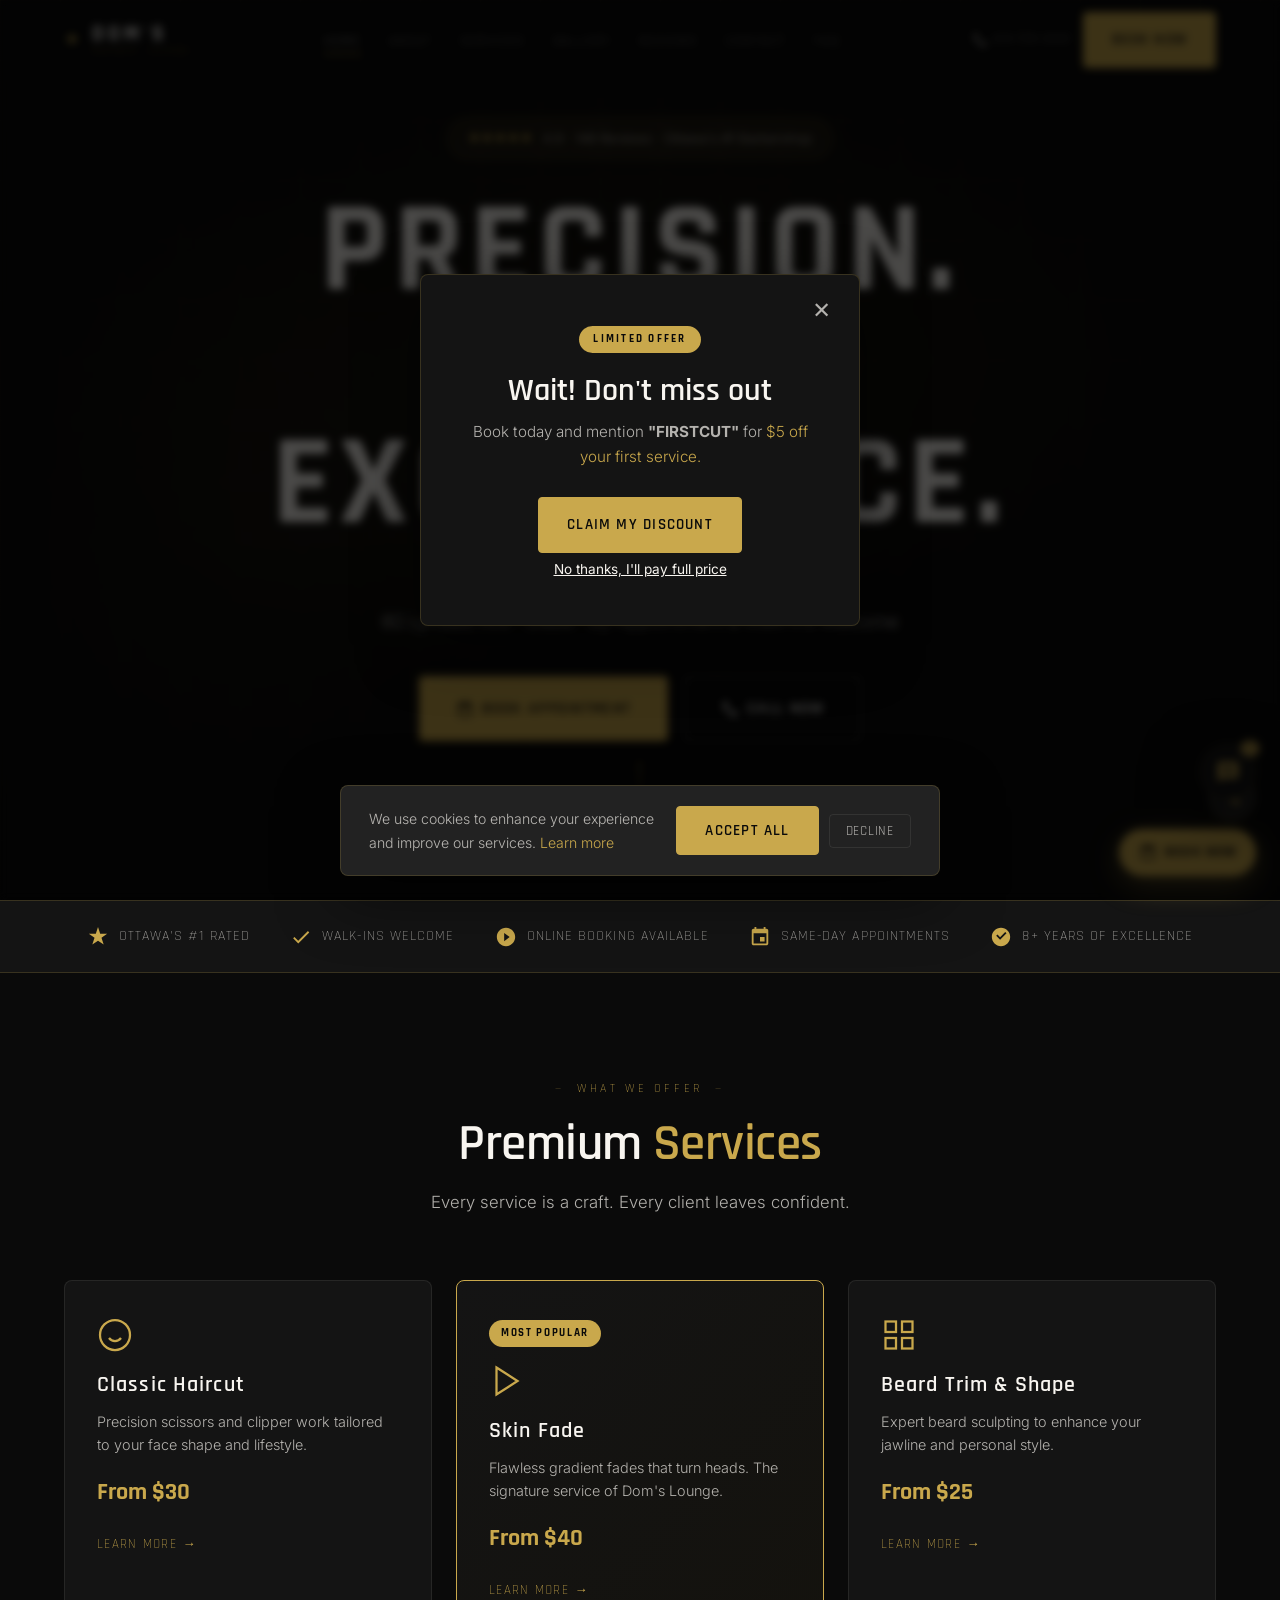
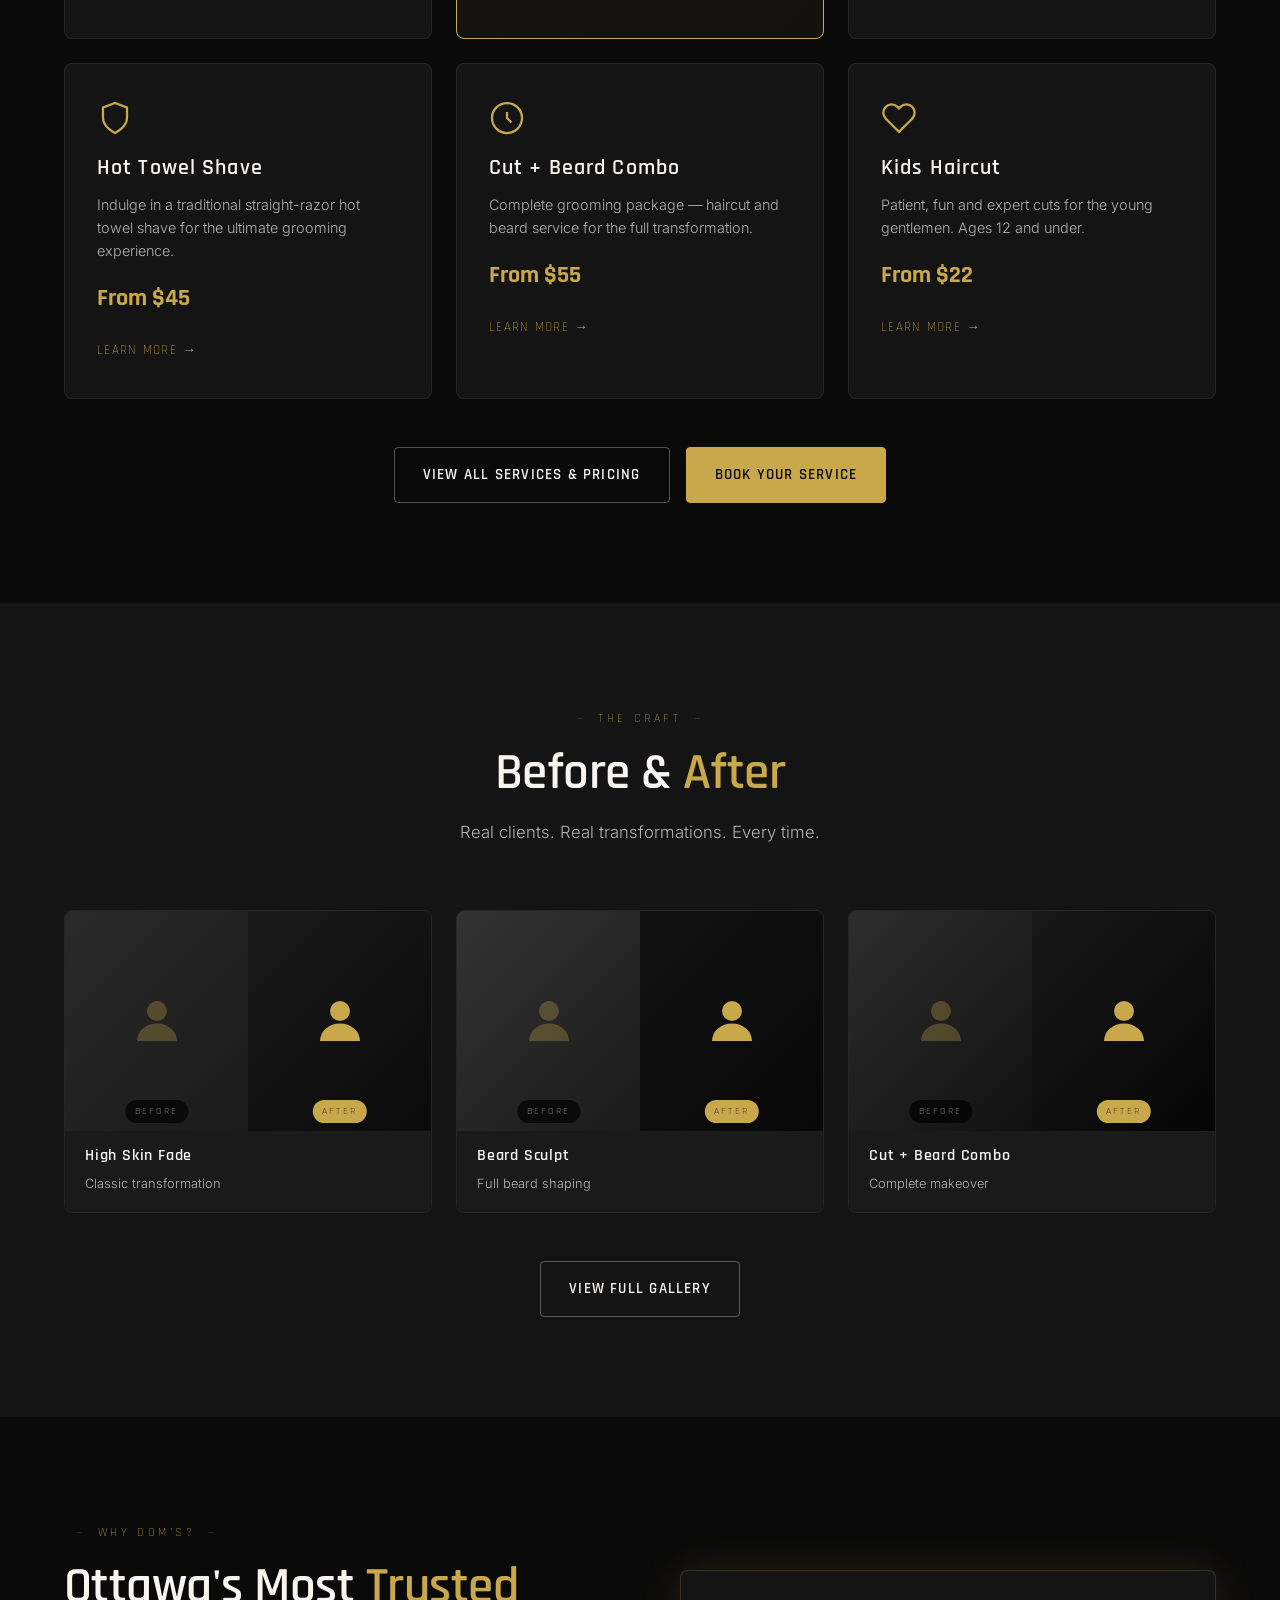
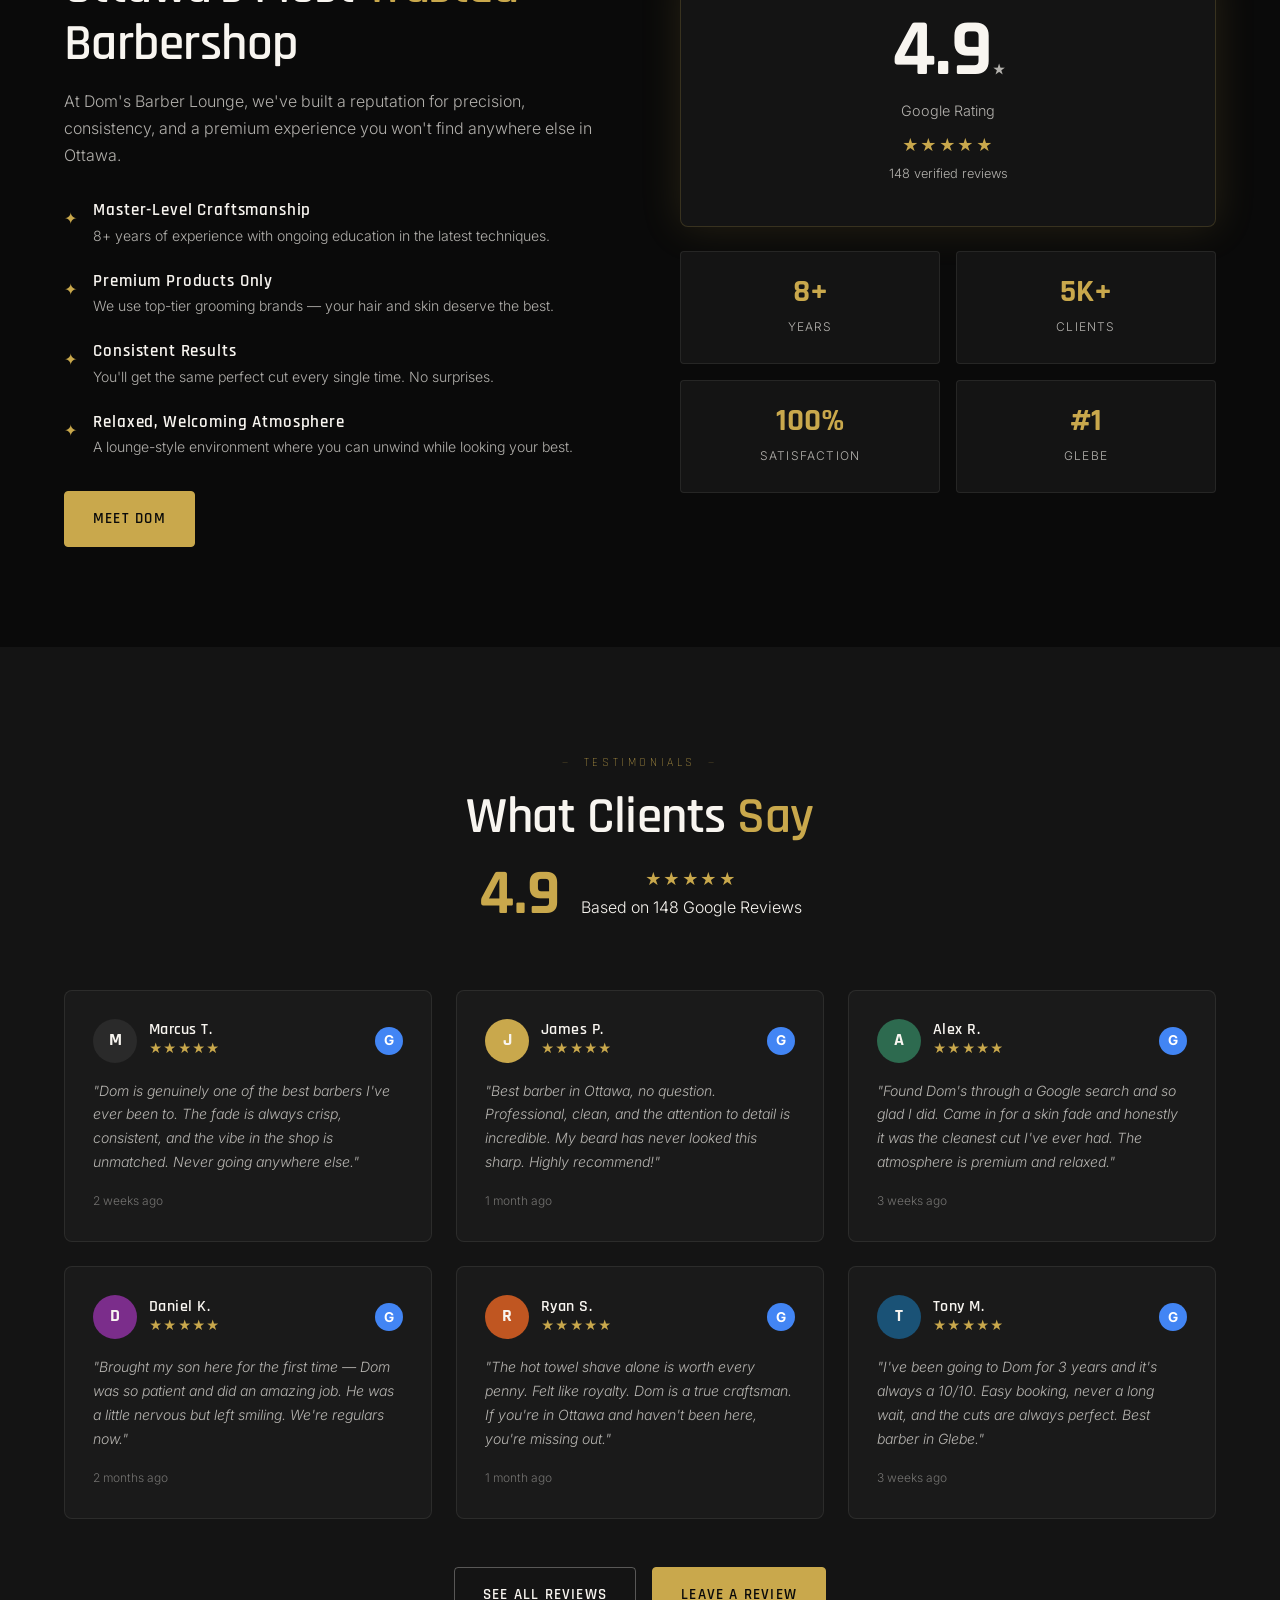
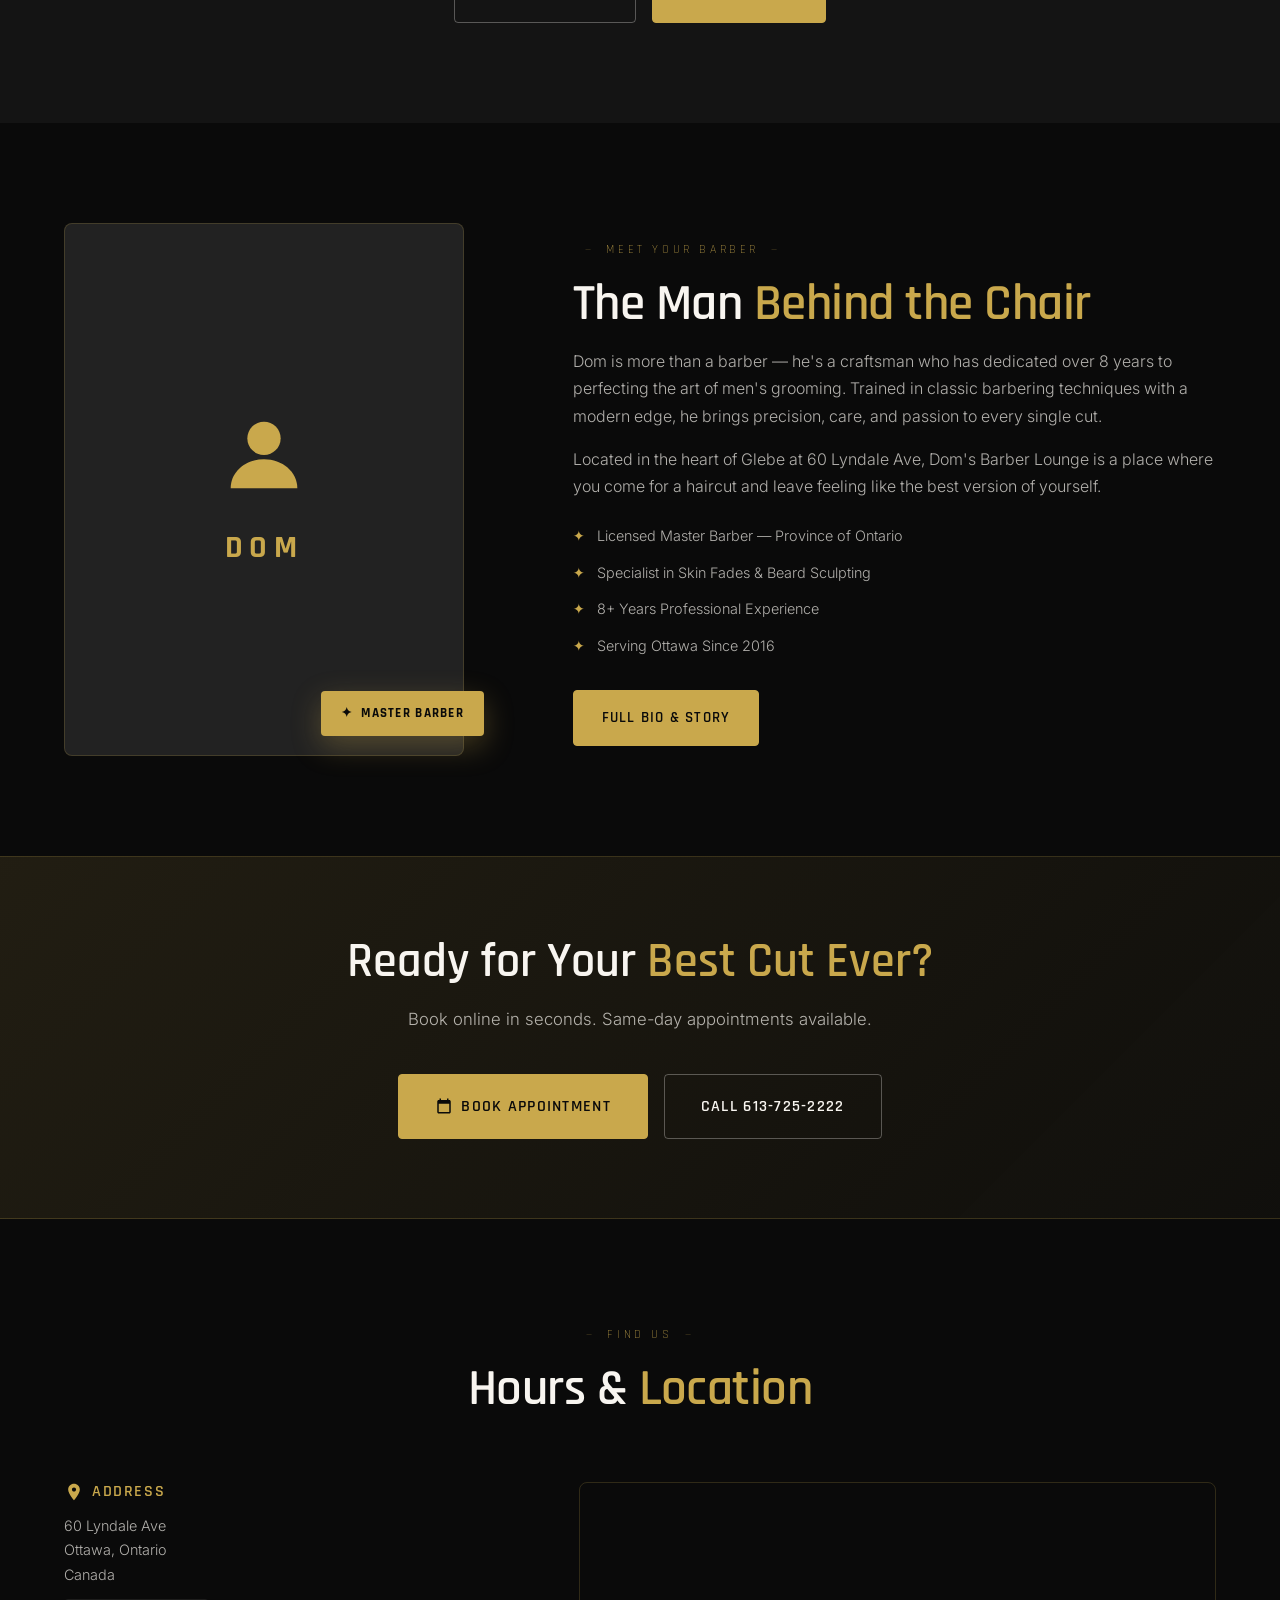
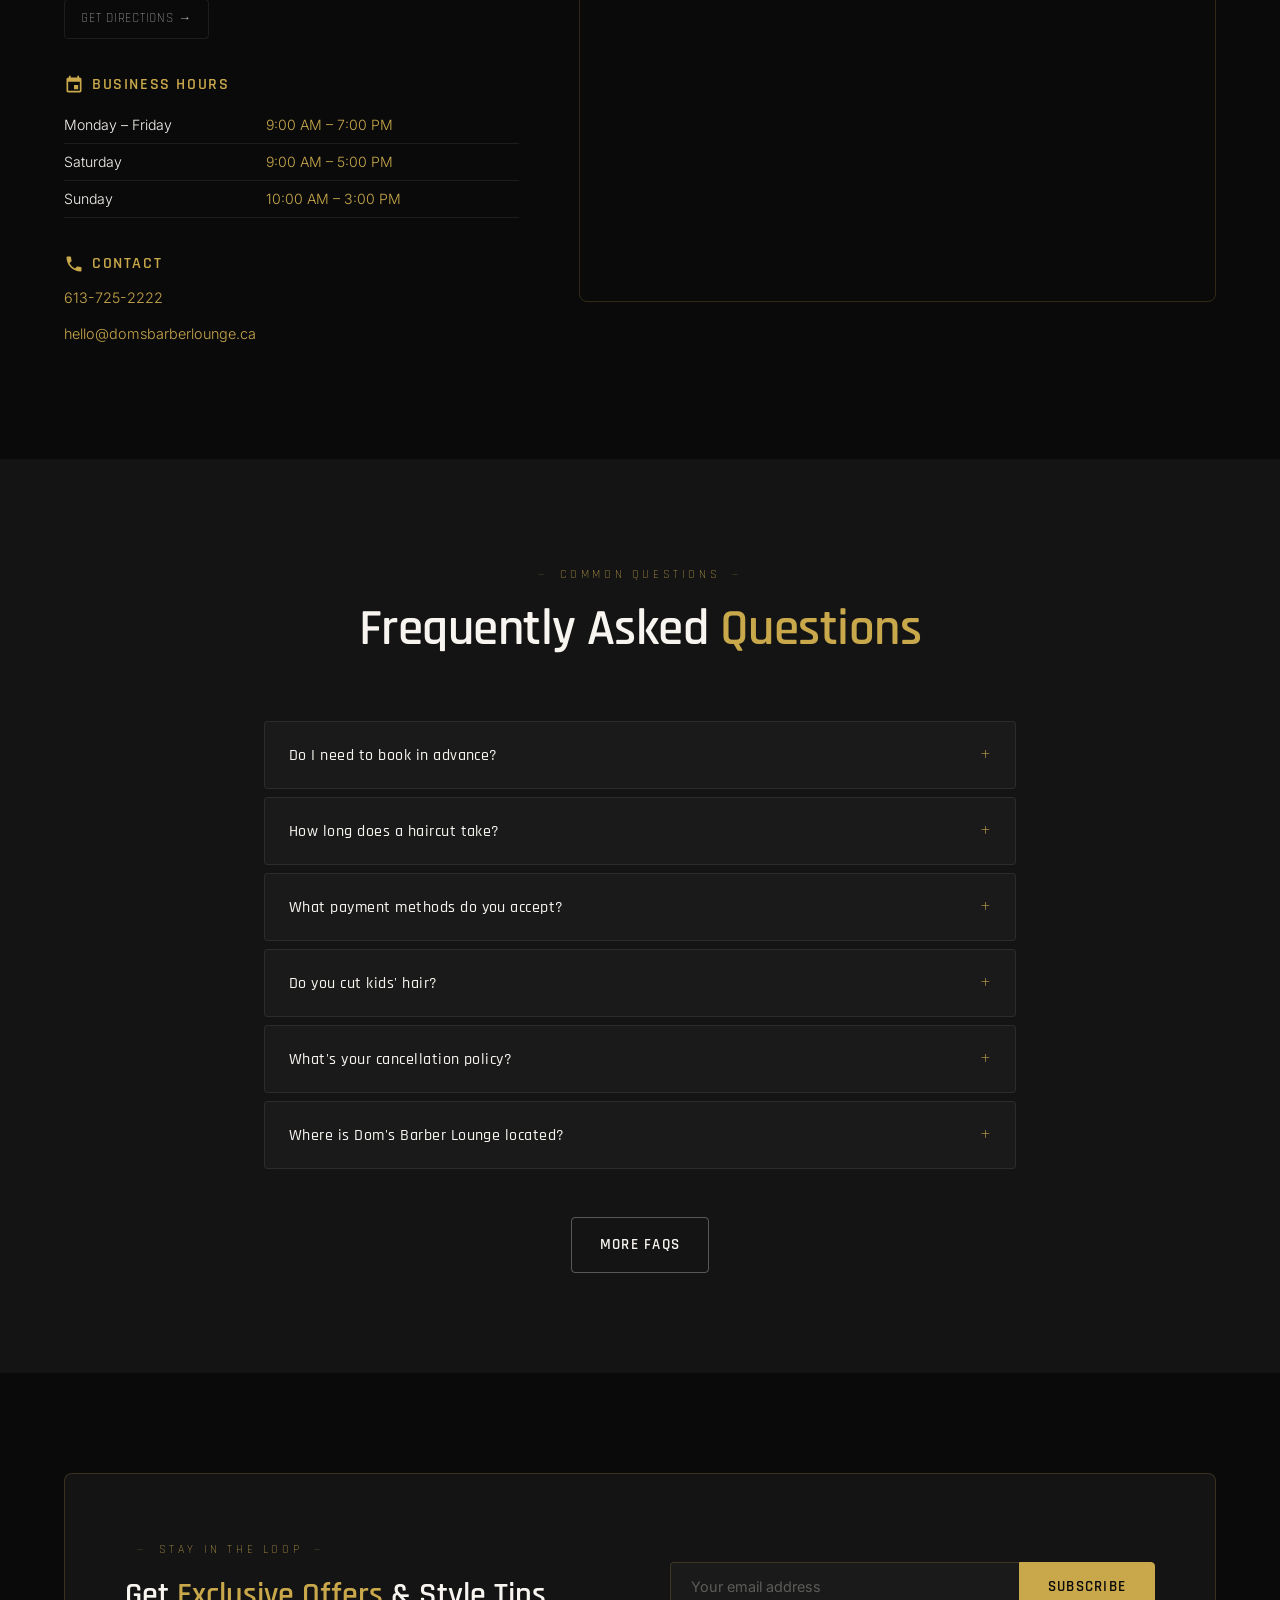
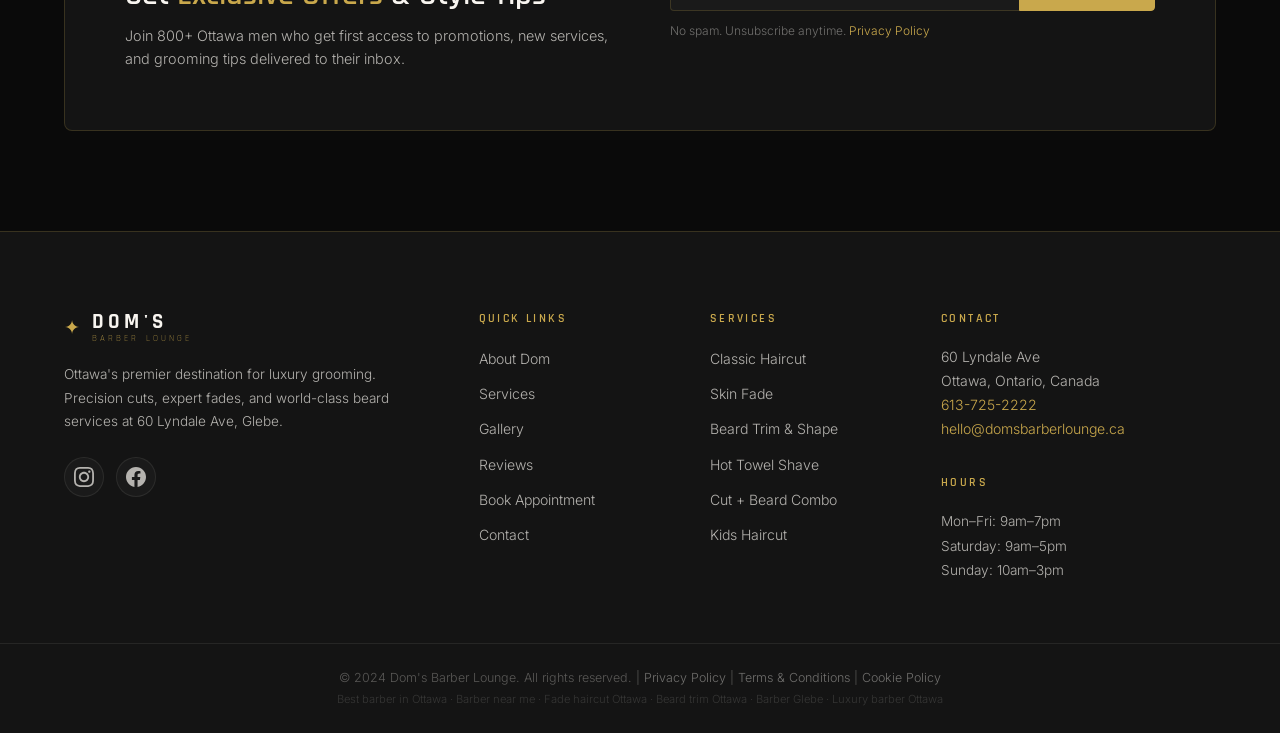
==== commit 426466e6: "Update index.html" ====
--- a/index.html
+++ b/index.html
@@ -3,15 +3,15 @@
 <head>
   <meta charset="UTF-8" />
   <meta name="viewport" content="width=device-width, initial-scale=1.0" />
-  <title>Dom's Barber Lounge | Best Barber in Toronto | 60 Lyndale Ave</title>
-  <meta name="description" content="Dom's Barber Lounge – Toronto's premium barbershop at 60 Lyndale Ave. Expert fades, beard trims & luxury grooming. Book online today. Call 613-725-2222." />
-  <meta name="keywords" content="barber Toronto, best barber Toronto, fade haircut Toronto, beard trim Toronto, luxury barber Toronto, barber near me, men's haircut Toronto, barber Leaside, barber East York" />
+  <title>Dom's Barber Lounge | Best Barber in Ottawa | 60 Lyndale Ave</title>
+  <meta name="description" content="Dom's Barber Lounge – Ottawa's premium barbershop at 60 Lyndale Ave. Expert fades, beard trims & luxury grooming. Book online today. Call 613-725-2222." />
+  <meta name="keywords" content="barber Ottawa, best barber Ottawa, fade haircut Ottawa, beard trim Ottawa, luxury barber Ottawa, barber near me, men's haircut Ottawa, barber Centretown, barber Glebe" />
   <meta name="robots" content="index, follow" />
   <link rel="canonical" href="https://domsbarberlounge.ca/" />
 
   <!-- Open Graph -->
-  <meta property="og:title" content="Dom's Barber Lounge | Premium Barbershop Toronto" />
-  <meta property="og:description" content="Toronto's premier barbershop. Expert fades, beard trims & luxury grooming at 60 Lyndale Ave." />
+  <meta property="og:title" content="Dom's Barber Lounge | Premium Barbershop Ottawa" />
+  <meta property="og:description" content="Ottawa's premier barbershop. Expert fades, beard trims & luxury grooming at 60 Lyndale Ave." />
   <meta property="og:type" content="website" />
   <meta property="og:url" content="https://domsbarberlounge.ca/" />
   <meta property="og:image" content="https://domsbarberlounge.ca/images/og-image.jpg" />
@@ -19,8 +19,8 @@
 
   <!-- Twitter Card -->
   <meta name="twitter:card" content="summary_large_image" />
-  <meta name="twitter:title" content="Dom's Barber Lounge | Premium Barbershop Toronto" />
-  <meta name="twitter:description" content="Expert fades, beard trims & luxury grooming in Toronto." />
+  <meta name="twitter:title" content="Dom's Barber Lounge | Premium Barbershop Ottawa" />
+  <meta name="twitter:description" content="Expert fades, beard trims & luxury grooming in Ottawa." />
 
   <!-- Fonts -->
   <link rel="preconnect" href="https://fonts.googleapis.com" />
@@ -38,7 +38,7 @@
     "address": {
       "@type": "PostalAddress",
       "streetAddress": "60 Lyndale Ave",
-      "addressLocality": "Toronto",
+      "addressLocality": "Ottawa",
       "addressRegion": "ON",
       "postalCode": "M4G 2W1",
       "addressCountry": "CA"
@@ -147,14 +147,14 @@
   <div class="hero-content">
     <div class="hero-badge">
       <span class="star">★★★★★</span>
-      <span>4.9 · 148 Reviews · Toronto's #1 Barbershop</span>
+      <span>4.9 · 148 Reviews · Ottawa's #1 Barbershop</span>
     </div>
     <h1 class="hero-title">
       <span class="title-line">PRECISION.</span>
       <span class="title-line gold">CRAFT.</span>
       <span class="title-line">EXCELLENCE.</span>
     </h1>
-    <p class="hero-sub">Toronto's premier destination for luxury grooming.<br>60 Lyndale Ave · East York · By Appointment & Walk-ins Welcome</p>
+    <p class="hero-sub">Ottawa's premier destination for luxury grooming.<br>60 Lyndale Ave · Glebe · By Appointment & Walk-ins Welcome</p>
     <div class="hero-btns">
       <a href="pages/book.html" class="btn-gold btn-lg">
         <svg width="18" height="18" viewBox="0 0 24 24" fill="currentColor"><path d="M19 4h-1V2h-2v2H8V2H6v2H5C3.9 4 3 4.9 3 6v14c0 1.1.9 2 2 2h14c1.1 0 2-.9 2-2V6c0-1.1-.9-2-2-2zm0 16H5V9h14v11z"/></svg>
@@ -185,7 +185,7 @@
     <div class="trust-items">
       <div class="trust-item">
         <svg width="22" height="22" fill="var(--gold)" viewBox="0 0 24 24"><path d="M12 1l2.4 7.4H22l-6.2 4.5 2.4 7.4L12 16l-6.2 4.3 2.4-7.4L2 8.4h7.6z"/></svg>
-        <span>Toronto's #1 Rated</span>
+        <span>Ottawa's #1 Rated</span>
       </div>
       <div class="trust-item">
         <svg width="22" height="22" fill="var(--gold)" viewBox="0 0 24 24"><path d="M9 16.17L4.83 12l-1.42 1.41L9 19 21 7l-1.41-1.41z"/></svg>
@@ -352,8 +352,8 @@
     <div class="why-layout">
       <div class="why-content">
         <span class="section-label">WHY DOM'S?</span>
-        <h2 id="why-heading" class="section-title">Toronto's Most <span class="gold">Trusted</span> Barbershop</h2>
-        <p class="why-desc">At Dom's Barber Lounge, we've built a reputation for precision, consistency, and a premium experience you won't find anywhere else in Toronto.</p>
+        <h2 id="why-heading" class="section-title">Ottawa's Most <span class="gold">Trusted</span> Barbershop</h2>
+        <p class="why-desc">At Dom's Barber Lounge, we've built a reputation for precision, consistency, and a premium experience you won't find anywhere else in Ottawa.</p>
         <div class="why-list">
           <div class="why-item">
             <div class="why-icon">✦</div>
@@ -408,7 +408,7 @@
           </div>
           <div class="badge-item">
             <span class="badge-num">#1</span>
-            <span>East York</span>
+            <span>Glebe</span>
           </div>
         </div>
       </div>
@@ -452,7 +452,7 @@
           </div>
           <div class="google-icon" aria-label="Google review">G</div>
         </div>
-        <p>"Best barber in Toronto, no question. Professional, clean, and the attention to detail is incredible. My beard has never looked this sharp. Highly recommend!"</p>
+        <p>"Best barber in Ottawa, no question. Professional, clean, and the attention to detail is incredible. My beard has never looked this sharp. Highly recommend!"</p>
         <span class="review-date">1 month ago</span>
       </div>
       <div class="review-card" data-aos="fade-up" data-aos-delay="200">
@@ -488,7 +488,7 @@
           </div>
           <div class="google-icon" aria-label="Google review">G</div>
         </div>
-        <p>"The hot towel shave alone is worth every penny. Felt like royalty. Dom is a true craftsman. If you're in Toronto and haven't been here, you're missing out."</p>
+        <p>"The hot towel shave alone is worth every penny. Felt like royalty. Dom is a true craftsman. If you're in Ottawa and haven't been here, you're missing out."</p>
         <span class="review-date">1 month ago</span>
       </div>
       <div class="review-card" data-aos="fade-up" data-aos-delay="500">
@@ -500,7 +500,7 @@
           </div>
           <div class="google-icon" aria-label="Google review">G</div>
         </div>
-        <p>"I've been going to Dom for 3 years and it's always a 10/10. Easy booking, never a long wait, and the cuts are always perfect. Best barber in East York."</p>
+        <p>"I've been going to Dom for 3 years and it's always a 10/10. Easy booking, never a long wait, and the cuts are always perfect. Best barber in Glebe."</p>
         <span class="review-date">3 weeks ago</span>
       </div>
     </div>
@@ -531,7 +531,7 @@
         <span class="section-label">MEET YOUR BARBER</span>
         <h2 id="meet-heading" class="section-title">The Man <span class="gold">Behind the Chair</span></h2>
         <p class="meet-desc">Dom is more than a barber — he's a craftsman who has dedicated over 8 years to perfecting the art of men's grooming. Trained in classic barbering techniques with a modern edge, he brings precision, care, and passion to every single cut.</p>
-        <p class="meet-desc">Located in the heart of East York at 60 Lyndale Ave, Dom's Barber Lounge is a place where you come for a haircut and leave feeling like the best version of yourself.</p>
+        <p class="meet-desc">Located in the heart of Glebe at 60 Lyndale Ave, Dom's Barber Lounge is a place where you come for a haircut and leave feeling like the best version of yourself.</p>
         <div class="meet-credentials">
           <div class="credential">
             <span class="credential-icon">✦</span>
@@ -547,7 +547,7 @@
           </div>
           <div class="credential">
             <span class="credential-icon">✦</span>
-            <span>Serving Toronto & East York Since 2016</span>
+            <span>Serving Ottawa Since 2016</span>
           </div>
         </div>
         <a href="pages/about.html" class="btn-gold" style="margin-top:2rem;display:inline-block;">Full Bio & Story</a>
@@ -588,8 +588,8 @@
             <svg width="20" height="20" viewBox="0 0 24 24" fill="var(--gold)"><path d="M12 2C8.13 2 5 5.13 5 9c0 5.25 7 13 7 13s7-7.75 7-13c0-3.87-3.13-7-7-7zm0 9.5c-1.38 0-2.5-1.12-2.5-2.5s1.12-2.5 2.5-2.5 2.5 1.12 2.5 2.5-1.12 2.5-2.5 2.5z"/></svg>
             Address
           </h3>
-          <p>60 Lyndale Ave<br>Toronto, Ontario<br>Canada</p>
-          <a href="https://www.google.com/maps/dir/?api=1&destination=60+Lyndale+Ave+Toronto+Ontario" target="_blank" rel="noopener noreferrer" class="btn-outline-sm">Get Directions →</a>
+          <p>60 Lyndale Ave<br>Ottawa, Ontario<br>Canada</p>
+          <a href="https://www.google.com/maps/dir/?api=1&destination=60+Lyndale+Ave+Ottawa+Ontario" target="_blank" rel="noopener noreferrer" class="btn-outline-sm">Get Directions →</a>
         </div>
         <div class="info-block">
           <h3>
@@ -613,15 +613,15 @@
       </div>
       <div class="map-container">
         <iframe
-          title="Dom's Barber Lounge Location - 60 Lyndale Ave Toronto"
-          src="https://www.google.com/maps/embed?pb=!1m18!1m12!1m3!1d2884.5!2d-79.3594!3d43.7058!2m3!1f0!2f0!3f0!3m2!1i1024!2i768!4f13.1!3m3!1m2!1s0x0%3A0x0!2s60+Lyndale+Ave%2C+Toronto%2C+ON!5e0!3m2!1sen!2sca!4v1234567890"
+          title="Dom's Barber Lounge Location - 60 Lyndale Ave Ottawa"
+          src="https://www.google.com/maps/embed?pb=!1m18!1m12!1m3!1d2884.5!2d-79.3594!3d43.7058!2m3!1f0!2f0!3f0!3m2!1i1024!2i768!4f13.1!3m3!1m2!1s0x0%3A0x0!2s60+Lyndale+Ave%2C+Ottawa%2C+ON!5e0!3m2!1sen!2sca!4v1234567890"
           width="100%"
           height="100%"
           style="border:0;"
           allowfullscreen=""
           loading="lazy"
           referrerpolicy="no-referrer-when-downgrade"
-          aria-label="Google Maps showing Dom's Barber Lounge at 60 Lyndale Ave Toronto">
+          aria-label="Google Maps showing Dom's Barber Lounge at 60 Lyndale Ave Ottawa">
         </iframe>
       </div>
     </div>
@@ -687,7 +687,7 @@
           <span class="faq-icon" aria-hidden="true">+</span>
         </button>
         <div id="faq6" class="faq-answer" hidden>
-          <p>We're located at 60 Lyndale Ave, Toronto, Ontario — in the heart of East York. Easy street parking is available and we're accessible by TTC.</p>
+          <p>We're located at 60 Lyndale Ave, Ottawa, Ontario — in the heart of Glebe. Easy street parking is available and we're accessible by TTC.</p>
         </div>
       </div>
     </div>
@@ -704,7 +704,7 @@
       <div class="newsletter-content">
         <span class="section-label">STAY IN THE LOOP</span>
         <h2 id="newsletter-heading">Get <span class="gold">Exclusive Offers</span> & Style Tips</h2>
-        <p>Join 800+ Toronto men who get first access to promotions, new services, and grooming tips delivered to their inbox.</p>
+        <p>Join 800+ Ottawa men who get first access to promotions, new services, and grooming tips delivered to their inbox.</p>
       </div>
       <form class="newsletter-form" onsubmit="handleNewsletter(event)" aria-label="Newsletter signup form" novalidate>
         <div class="form-group-inline">
@@ -730,7 +730,7 @@
               <span class="logo-sub">BARBER LOUNGE</span>
             </div>
           </a>
-          <p>Toronto's premier destination for luxury grooming. Precision cuts, expert fades, and world-class beard services at 60 Lyndale Ave, East York.</p>
+          <p>Ottawa's premier destination for luxury grooming. Precision cuts, expert fades, and world-class beard services at 60 Lyndale Ave, Glebe.</p>
           <div class="social-links">
             <a href="#" aria-label="Instagram" class="social-link">
               <svg width="20" height="20" viewBox="0 0 24 24" fill="currentColor"><path d="M12 2.163c3.204 0 3.584.012 4.85.07 3.252.148 4.771 1.691 4.919 4.919.058 1.265.069 1.645.069 4.849 0 3.205-.012 3.584-.069 4.849-.149 3.225-1.664 4.771-4.919 4.919-1.266.058-1.644.07-4.85.07-3.204 0-3.584-.012-4.849-.07-3.26-.149-4.771-1.699-4.919-4.92-.058-1.265-.07-1.644-.07-4.849 0-3.204.013-3.583.07-4.849.149-3.227 1.664-4.771 4.919-4.919 1.266-.057 1.645-.069 4.849-.069zm0-2.163c-3.259 0-3.667.014-4.947.072-4.358.2-6.78 2.618-6.98 6.98-.059 1.281-.073 1.689-.073 4.948 0 3.259.014 3.668.072 4.948.2 4.358 2.618 6.78 6.98 6.98 1.281.058 1.689.072 4.948.072 3.259 0 3.668-.014 4.948-.072 4.354-.2 6.782-2.618 6.979-6.98.059-1.28.073-1.689.073-4.948 0-3.259-.014-3.667-.072-4.947-.196-4.354-2.617-6.78-6.979-6.98-1.281-.059-1.69-.073-4.949-.073zm0 5.838c-3.403 0-6.162 2.759-6.162 6.162s2.759 6.163 6.162 6.163 6.162-2.759 6.162-6.163c0-3.403-2.759-6.162-6.162-6.162zm0 10.162c-2.209 0-4-1.79-4-4 0-2.209 1.791-4 4-4s4 1.791 4 4c0 2.21-1.791 4-4 4zm6.406-11.845c-.796 0-1.441.645-1.441 1.44s.645 1.44 1.441 1.44c.795 0 1.439-.645 1.439-1.44s-.644-1.44-1.439-1.44z"/></svg>
@@ -764,7 +764,7 @@
         </div>
         <div class="footer-col">
           <h4>Contact</h4>
-          <p>60 Lyndale Ave<br>Toronto, Ontario, Canada</p>
+          <p>60 Lyndale Ave<br>Ottawa, Ontario, Canada</p>
           <p><a href="tel:6137252222" class="gold-link">613-725-2222</a></p>
           <p><a href="mailto:hello@domsbarberlounge.ca" class="gold-link">hello@domsbarberlounge.ca</a></p>
           <br>
@@ -777,7 +777,7 @@
   <div class="footer-bottom">
     <div class="container">
       <p>© 2024 Dom's Barber Lounge. All rights reserved. | <a href="pages/privacy-policy.html">Privacy Policy</a> | <a href="pages/terms.html">Terms &amp; Conditions</a> | <a href="pages/cookie-policy.html">Cookie Policy</a></p>
-      <p class="seo-text">Best barber in Toronto · Barber near me · Fade haircut Toronto · Beard trim Toronto · Barber East York · Luxury barber Toronto</p>
+      <p class="seo-text">Best barber in Ottawa · Barber near me · Fade haircut Ottawa · Beard trim Ottawa · Barber Glebe · Luxury barber Ottawa</p>
     </div>
   </div>
 </footer>
--- a/css/style.css
+++ b/css/style.css
@@ -1492,13 +1492,28 @@
   position: absolute;
   top: 16px;
   right: 16px;
-  font-size: 1.2rem;
+  font-size: 1.4rem;
   color: var(--white-dim);
   cursor: pointer;
-  padding: 4px 8px;
+  padding: 8px 12px;
   transition: color 0.2s;
+  background: none;
+  border: none;
+  z-index: 10;
+  line-height: 1;
+  pointer-events: all;
 }
 .exit-close:hover { color: var(--white); }
+.btn-text {
+  background: none;
+  border: none;
+  color: var(--text-muted);
+  cursor: pointer;
+  font-size: 0.85rem;
+  margin-top: 0.5rem;
+  text-decoration: underline;
+  pointer-events: all;
+}
 
 /* ── SOCIAL PROOF NOTIFICATION ── */
 .social-proof {
